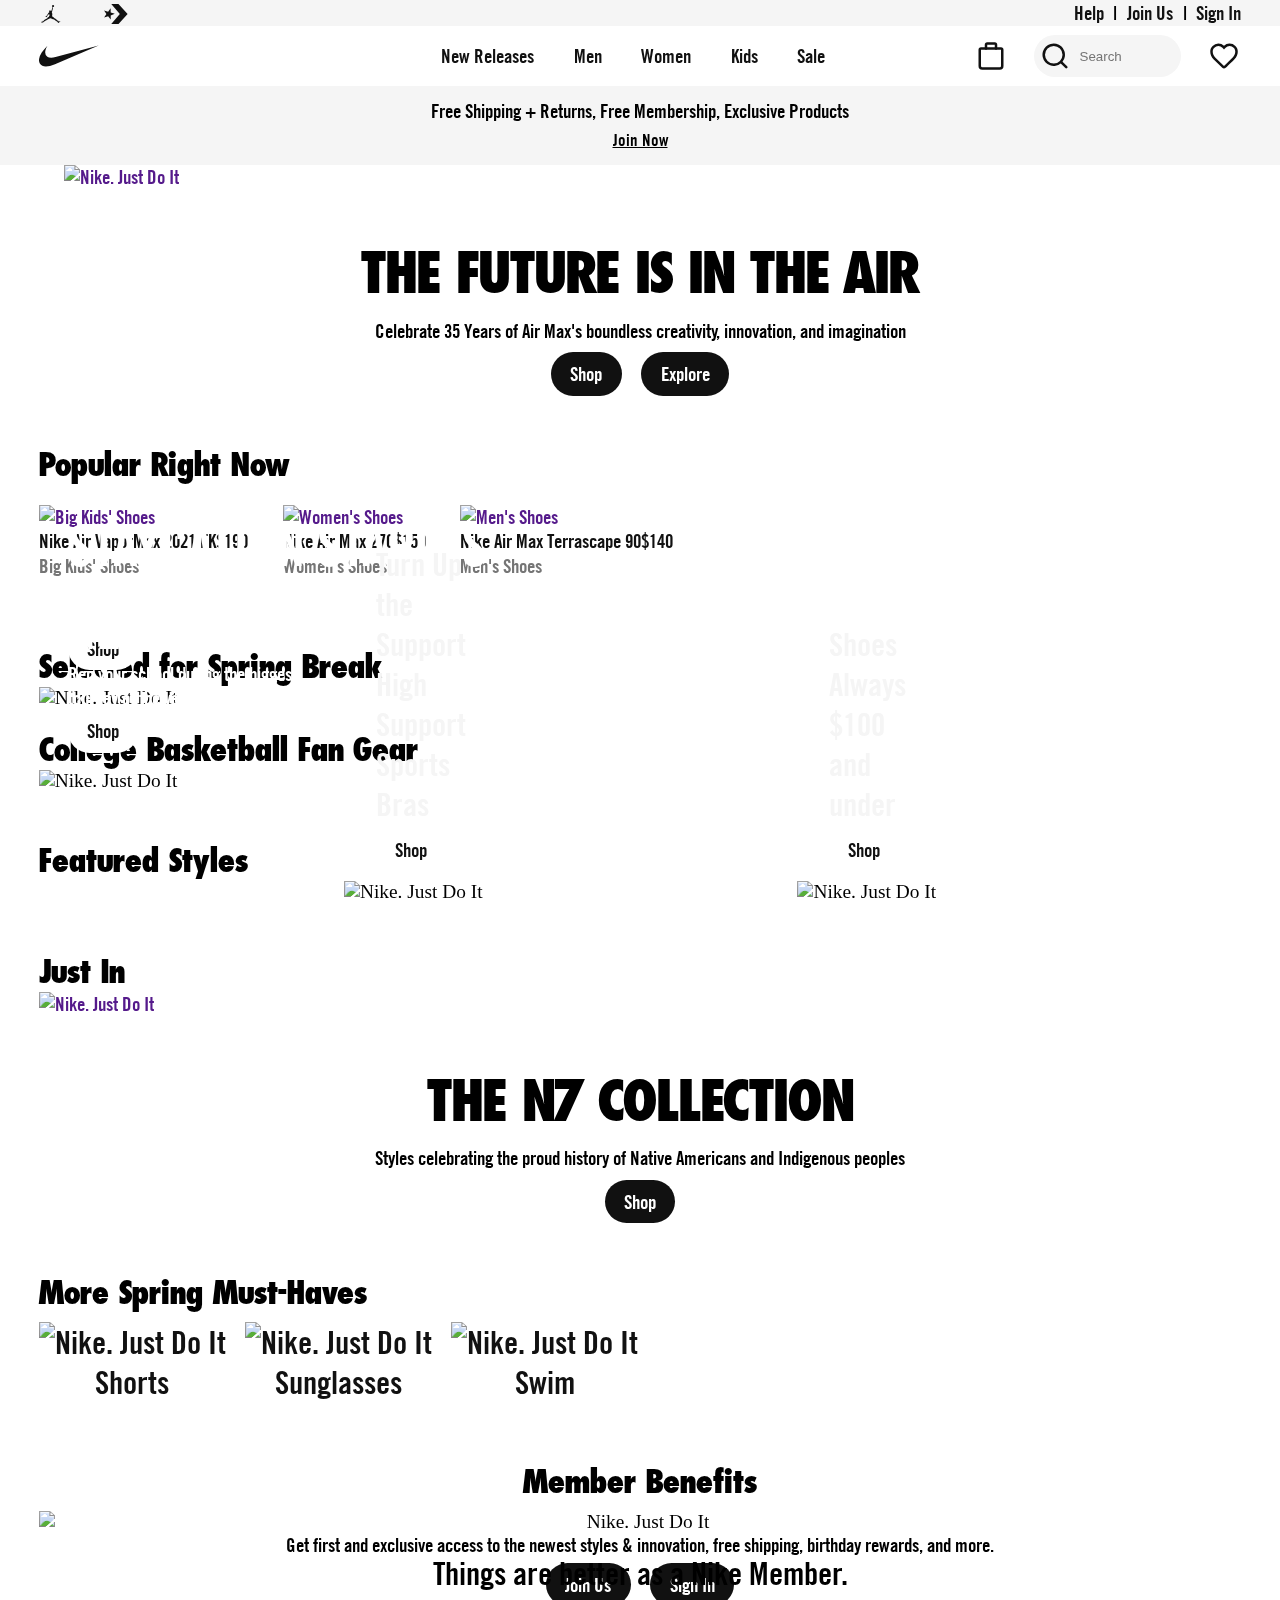
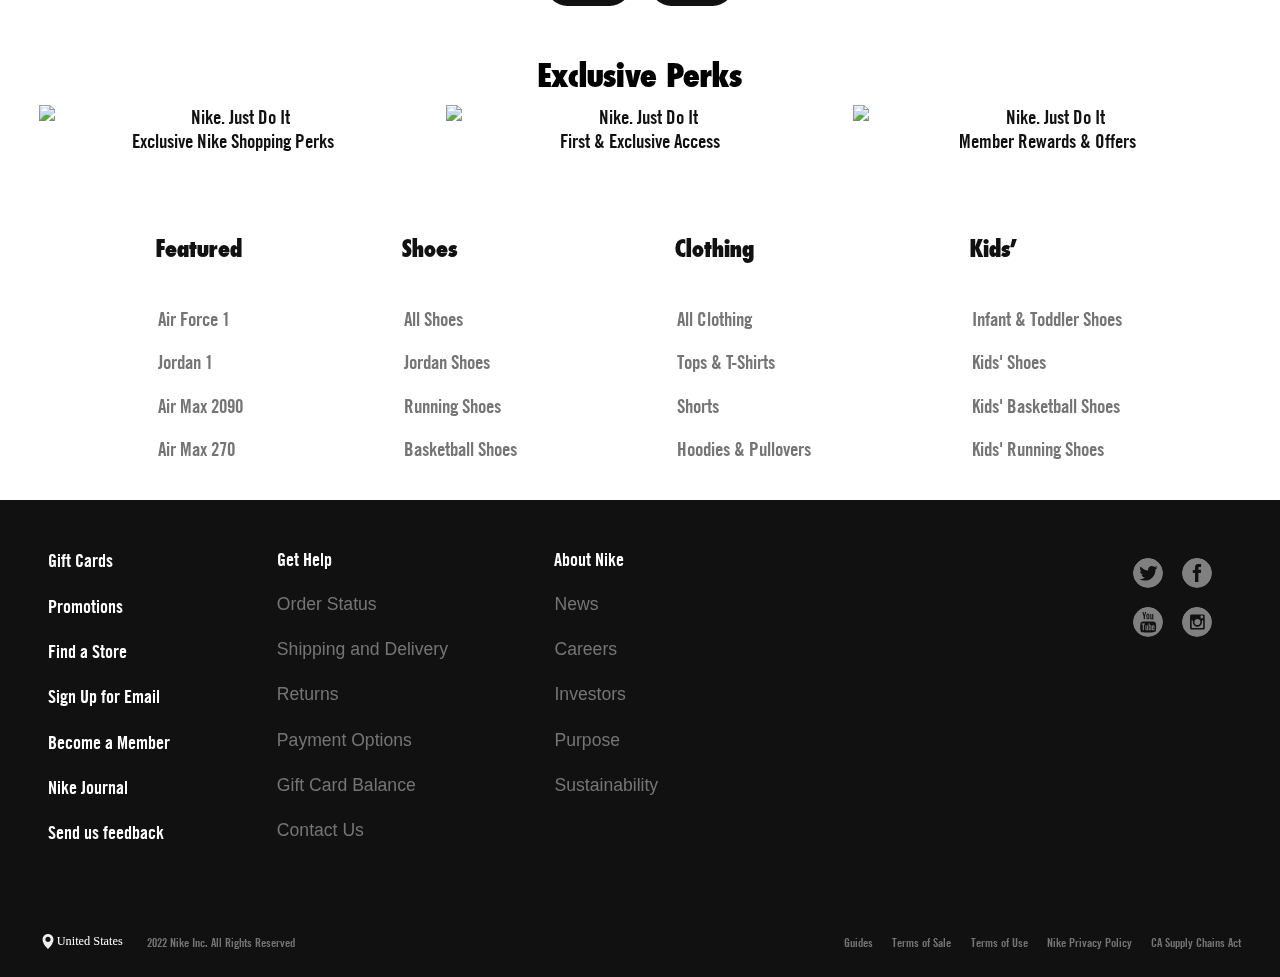
==== main.html @ 259a610b "Initial Commit" ====
<!DOCTYPE html>
<html lang="en">
<head>
    <link rel="stylesheet" href="styles.css">
    <meta charset="UTF-8">
    <meta http-equiv="X-UA-Compatible" content="IE=edge">
    <meta name="viewport" content="width=device-width, initial-scale=1.0">
    <title>Nike</title>
</head>
<body>
    <header>
        <div class="mobile-nav-menu-blur"></div>
        <div class="header-wrapper">
            <div class="top-header">
                <div class="top-header-logo-container">
                    <a href=""><svg height="24px" width="24px" fill="#111" viewBox="0 0 26 32"><path d="M14.4 5.52v-.08q0-.56.36-1t.92-.44 1 .36.48.96-.36 1-.96.4l-.24.08.08.12-.08.44-.16 1.28q.08.08.08.16l-.16.8q-.08.16-.16.24l-.08.32q-.16.64-.28 1.04t-.2.64V12q-.08.4-.12.64t-.28.8q-.16.32 0 1.04l.08.08q0 .24.2.56t.2.56q.08 1.6-.24 2.72l.16.48q.96.48.56 1.04l.4.16q.96.48 1.36.84t.8.76q.32.08.48.24l.24.08q1.68 1.12 3.36 2.72l.32.24v.08l-.08.16.24.16h.08q.24.16.32.16h.08q.08 0 .16-.08l.16-.08q.16-.16.32-.24h.32q.08 0 0 .08l-.32.16-.4.48h.56l.56.08q.24-.08.4-.16l.4-.24q.24-.08.48.16h.08q.08.08-.08.24l-.96.88q-.4.32-.72.4l-1.04.72q-.08.08-.16 0l-.24-.32-.16-.32-.2-.28-.24-.32-.2-.24-.16-.2-.32-.24q-.16 0-.32-.08l-1.04-.8q-.24 0-.56-.24-1.2-1.04-1.6-1.28l-.48-.32-.96-.16q-.48-.08-1.28-.48l-.64-.32q-.64-.32-.88-.32l-.32-.16q-.32-.08-.48-.16l-.16-.16q-.16 0-.32.08l-1.6.8-2 .88q-.8.64-1.52 1.04l-.88.4-1.36.96q-.16.16-.32 0l-.16.16q-.24.08-.32.08l-.32.16v.16h-.16l-.16.24q-.16.32-.32.36t-.2.12-.08.12l-.16.16-.24.16-.36-.04-.48.08-.32.08q-.4.08-.64-.12t-.4-.6q-.16-.24.16-.4l.08-.08q.08-.08.24-.08h.48L1.6 26l.32-.08q0-.16.08-.24.08-.08.24-.08v-.08q-.08-.16-.08-.32-.08-.16-.04-.24t.08-.08h.04l.08.24q.08.4.24.24l.08-.16q.08-.16.24-.16l.16.16.16-.16-.08-.08q0-.08.08-.08l.32-.32q.4-.48.96-.88 1.12-.88 2.4-1.36.4-.4.88-.4.32-.56.96-1.2.56-.4.8-.56.16-.32.4-.32H10l.16-.16q.16-.08.24-.16v-.4q0-.4.08-.64t.4-.24l.32-.32q-.16-.32-.16-.72h-.08q-.16-.24-.16-.48-.24-.4-.32-.64h-.24q-.08.24-.4.32l-.08.16q-.32.56-.56.84t-.88.68q-.4.4-.56.88-.08.24 0 .48l-.08.16h.08q0 .16.08.16h.08q.16.08.16.2t-.24.08-.36-.16-.2-.12l-.24.24q-.16.24-.32.2t-.08-.12l.08-.08q.08-.16 0-.16l-.64.16q-.08.08-.2 0t.04-.16l.4-.16q0-.08-.08-.08-.32.16-.64.08l-.4-.08-.08-.08q0-.08.08-.08.32.08.8-.08l.56-.24.64-.72.08-.16q.32-.64.68-1.16t.76-.84l.08-.32q.16-.32.32-.56t.4-.64l.24-.32q.32-.48.72-.48l.24-.24q.08-.08.08-.24l.16-.16-.08-.08q-.48-.4-.48-.72-.08-.56.36-.96t.88-.36.68.28l.16.16q.08 0 .08.08l.32.16v.24q.16.16.16.24.16-.24.48-.56l.4-1.28q0-.32.16-.64l.16-.24v-.16l.24-.96h.16l.24-.96q.08-.24 0-.56l-.32-.8z"></path></svg></a>
                    <a href=""><svg height="24px" width="24px" fill="#111" viewBox="0 0 39 33"><path d="M10.94 25.626l-4.236-5.501L.201 22.28l3.734-5.756L.11 10.777l6.59 2.031 4.026-5.474.14 6.785 6.64 2.175-6.594 2.446.028 6.886zm.824 7.239l13.952-16.393L11.806.107h11.697l14.871 16.389-14.8 16.369h-11.81z"></path></svg></a>
                </div>
                <ul class="membership-login">
                    <li><a href="">Help</a></li>
                    <li><a href="">Join Us</a></li>
                    <li><a href="">Sign In</a></li>
                </ul>
            </div>
            <div class="bottom-header">
                <a href=""><svg height="60px" width="60px" fill="#111" viewBox="0 0 69 32"><path d="M68.56 4L18.4 25.36Q12.16 28 7.92 28q-4.8 0-6.96-3.36-1.36-2.16-.8-5.48t2.96-7.08q2-3.04 6.56-8-1.6 2.56-2.24 5.28-1.2 5.12 2.16 7.52Q11.2 18 14 18q2.24 0 5.04-.72z"></path></svg></a>
                <ul class="header-menu">
                    <li><a href="">New Releases</a></li>
                    <li><a href="">Men</a></li>
                    <li><a href="">Women</a></li>
                    <li><a href="">Kids</a></li>
                    <li><a href="">Sale</a></li>
                </ul>
                <ul class="shop-icons">
                    <li><a href=""><svg width="24px" height="24px" fill="#111" viewBox="0 0 24 24"><path d="M16 7a1 1 0 0 1-1-1V3H9v3a1 1 0 0 1-2 0V3a2 2 0 0 1 2-2h6a2 2 0 0 1 2 2v3a1 1 0 0 1-1 1z"></path><path d="M20 5H4a2 2 0 0 0-2 2v13a3 3 0 0 0 3 3h14a3 3 0 0 0 3-3V7a2 2 0 0 0-2-2zm0 15a1 1 0 0 1-1 1H5a1 1 0 0 1-1-1V7h16z"></path></svg></a></li>
                    <li>
                        <a href=""><svg fill="#111" height="24px" width="24px" viewBox="0 0 24 24"><path d="M21.71 20.29L18 16.61A9 9 0 1 0 16.61 18l3.68 3.68a1 1 0 0 0 1.42 0 1 1 0 0 0 0-1.39zM11 18a7 7 0 1 1 7-7 7 7 0 0 1-7 7z"></path></svg></a>
                        <input placeholder="Search" type="search" name="" id="">
                    </li>
                    <li><a href=""><svg width="24px" height="24px" fill="#111" viewBox="0 0 24 24"><path d="M21.11 4a6.6 6.6 0 0 0-4.79-1.92A6.27 6.27 0 0 0 12 3.84 6.57 6.57 0 0 0 2.89 4c-2.8 2.68-2.45 7.3.88 10.76l6.84 6.63A2 2 0 0 0 12 22a2 2 0 0 0 1.37-.54l.2-.19.61-.57c.6-.57 1.42-1.37 2.49-2.41l2.44-2.39 1.09-1.07c3.38-3.55 3.8-8.1.91-10.83zm-2.35 9.4l-.25.24-.8.79-2.44 2.39c-1 1-1.84 1.79-2.44 2.36L12 20l-6.83-6.68c-2.56-2.66-2.86-6-.88-7.92a4.52 4.52 0 0 1 6.4 0l.09.08a2.12 2.12 0 0 1 .32.3l.9.94.9-.94.28-.27.11-.09a4.52 4.52 0 0 1 6.43 0c1.97 1.9 1.67 5.25-.96 7.98z"></path></svg></a></li>
                    <li><svg id="mobile-nav-toggle" width="24px" height="24px" fill="#111" viewBox="0 0 24 24"><path d="M21 13H3c-.6 0-1-.4-1-1s.4-1 1-1h18c.6 0 1 .4 1 1s-.4 1-1 1zm0-8H3c-.6 0-1-.4-1-1s.4-1 1-1h18c.6 0 1 .4 1 1s-.4 1-1 1zm0 16H3c-.6 0-1-.4-1-1s.4-1 1-1h18c.6 0 1 .4 1 1s-.4 1-1 1z"></path></svg></li>
                </ul>
            </div>
            <div class="mobile-nav-menu">
                <svg id="mobile-nav-toggle-off" fill="#111" viewBox="-6 -6 26 26"><path d="M12.12.36L7 5.48 1.88.36.44 1.88 5.48 7 .44 12.12l1.44 1.44L7 8.52l5.12 5.04 1.52-1.44L8.52 7l5.12-5.12z"></path></svg>
                <ul class="mobile-header-menu">
                    <li>
                        <a href="">New Releases</a>
                        <svg fill="#111" viewBox="0 0 185.4 300"><path d="M7.3 292.7c-9.8-9.8-9.8-25.6 0-35.4L114.6 150 7.3 42.7c-9.8-9.8-9.8-25.6 0-35.4s25.6-9.8 35.4 0L185.4 150 42.7 292.7c-4.9 4.8-11.3 7.3-17.7 7.3-6.4 0-12.7-2.5-17.7-7.3z"></path></svg>
                    </li>
                    <li>
                        <a href="">Men</a>
                        <svg fill="#111" viewBox="0 0 185.4 300"><path d="M7.3 292.7c-9.8-9.8-9.8-25.6 0-35.4L114.6 150 7.3 42.7c-9.8-9.8-9.8-25.6 0-35.4s25.6-9.8 35.4 0L185.4 150 42.7 292.7c-4.9 4.8-11.3 7.3-17.7 7.3-6.4 0-12.7-2.5-17.7-7.3z"></path></svg>
                    </li>
                    <li>
                        <a href="">Women</a>
                        <svg fill="#111" viewBox="0 0 185.4 300"><path d="M7.3 292.7c-9.8-9.8-9.8-25.6 0-35.4L114.6 150 7.3 42.7c-9.8-9.8-9.8-25.6 0-35.4s25.6-9.8 35.4 0L185.4 150 42.7 292.7c-4.9 4.8-11.3 7.3-17.7 7.3-6.4 0-12.7-2.5-17.7-7.3z"></path></svg>
                    </li>
                    <li>
                        <a href="">Kids</a>
                        <svg fill="#111" viewBox="0 0 185.4 300"><path d="M7.3 292.7c-9.8-9.8-9.8-25.6 0-35.4L114.6 150 7.3 42.7c-9.8-9.8-9.8-25.6 0-35.4s25.6-9.8 35.4 0L185.4 150 42.7 292.7c-4.9 4.8-11.3 7.3-17.7 7.3-6.4 0-12.7-2.5-17.7-7.3z"></path></svg>
                    </li>
                    <li>
                        <a href="">Sale</a>
                        <svg fill="#111" viewBox="0 0 185.4 300"><path d="M7.3 292.7c-9.8-9.8-9.8-25.6 0-35.4L114.6 150 7.3 42.7c-9.8-9.8-9.8-25.6 0-35.4s25.6-9.8 35.4 0L185.4 150 42.7 292.7c-4.9 4.8-11.3 7.3-17.7 7.3-6.4 0-12.7-2.5-17.7-7.3z"></path></svg>
                    </li>
                    <li>
                        <a href="">Gifts</a>
                        <svg fill="#111" viewBox="0 0 185.4 300"><path d="M7.3 292.7c-9.8-9.8-9.8-25.6 0-35.4L114.6 150 7.3 42.7c-9.8-9.8-9.8-25.6 0-35.4s25.6-9.8 35.4 0L185.4 150 42.7 292.7c-4.9 4.8-11.3 7.3-17.7 7.3-6.4 0-12.7-2.5-17.7-7.3z"></path></svg>
                    </li>
                    <li>
                        <a href="">SNKRS Calendar</a>
                        <svg fill="#111" viewBox="0 0 185.4 300"><path d="M7.3 292.7c-9.8-9.8-9.8-25.6 0-35.4L114.6 150 7.3 42.7c-9.8-9.8-9.8-25.6 0-35.4s25.6-9.8 35.4 0L185.4 150 42.7 292.7c-4.9 4.8-11.3 7.3-17.7 7.3-6.4 0-12.7-2.5-17.7-7.3z"></path></svg>
                    </li>
                </ul>
                <div class="nav-popular-brands">
                    <a href=""><svg height="24px" width="24px" fill="#111" viewBox="0 0 26 32"><path d="M14.4 5.52v-.08q0-.56.36-1t.92-.44 1 .36.48.96-.36 1-.96.4l-.24.08.08.12-.08.44-.16 1.28q.08.08.08.16l-.16.8q-.08.16-.16.24l-.08.32q-.16.64-.28 1.04t-.2.64V12q-.08.4-.12.64t-.28.8q-.16.32 0 1.04l.08.08q0 .24.2.56t.2.56q.08 1.6-.24 2.72l.16.48q.96.48.56 1.04l.4.16q.96.48 1.36.84t.8.76q.32.08.48.24l.24.08q1.68 1.12 3.36 2.72l.32.24v.08l-.08.16.24.16h.08q.24.16.32.16h.08q.08 0 .16-.08l.16-.08q.16-.16.32-.24h.32q.08 0 0 .08l-.32.16-.4.48h.56l.56.08q.24-.08.4-.16l.4-.24q.24-.08.48.16h.08q.08.08-.08.24l-.96.88q-.4.32-.72.4l-1.04.72q-.08.08-.16 0l-.24-.32-.16-.32-.2-.28-.24-.32-.2-.24-.16-.2-.32-.24q-.16 0-.32-.08l-1.04-.8q-.24 0-.56-.24-1.2-1.04-1.6-1.28l-.48-.32-.96-.16q-.48-.08-1.28-.48l-.64-.32q-.64-.32-.88-.32l-.32-.16q-.32-.08-.48-.16l-.16-.16q-.16 0-.32.08l-1.6.8-2 .88q-.8.64-1.52 1.04l-.88.4-1.36.96q-.16.16-.32 0l-.16.16q-.24.08-.32.08l-.32.16v.16h-.16l-.16.24q-.16.32-.32.36t-.2.12-.08.12l-.16.16-.24.16-.36-.04-.48.08-.32.08q-.4.08-.64-.12t-.4-.6q-.16-.24.16-.4l.08-.08q.08-.08.24-.08h.48L1.6 26l.32-.08q0-.16.08-.24.08-.08.24-.08v-.08q-.08-.16-.08-.32-.08-.16-.04-.24t.08-.08h.04l.08.24q.08.4.24.24l.08-.16q.08-.16.24-.16l.16.16.16-.16-.08-.08q0-.08.08-.08l.32-.32q.4-.48.96-.88 1.12-.88 2.4-1.36.4-.4.88-.4.32-.56.96-1.2.56-.4.8-.56.16-.32.4-.32H10l.16-.16q.16-.08.24-.16v-.4q0-.4.08-.64t.4-.24l.32-.32q-.16-.32-.16-.72h-.08q-.16-.24-.16-.48-.24-.4-.32-.64h-.24q-.08.24-.4.32l-.08.16q-.32.56-.56.84t-.88.68q-.4.4-.56.88-.08.24 0 .48l-.08.16h.08q0 .16.08.16h.08q.16.08.16.2t-.24.08-.36-.16-.2-.12l-.24.24q-.16.24-.32.2t-.08-.12l.08-.08q.08-.16 0-.16l-.64.16q-.08.08-.2 0t.04-.16l.4-.16q0-.08-.08-.08-.32.16-.64.08l-.4-.08-.08-.08q0-.08.08-.08.32.08.8-.08l.56-.24.64-.72.08-.16q.32-.64.68-1.16t.76-.84l.08-.32q.16-.32.32-.56t.4-.64l.24-.32q.32-.48.72-.48l.24-.24q.08-.08.08-.24l.16-.16-.08-.08q-.48-.4-.48-.72-.08-.56.36-.96t.88-.36.68.28l.16.16q.08 0 .08.08l.32.16v.24q.16.16.16.24.16-.24.48-.56l.4-1.28q0-.32.16-.64l.16-.24v-.16l.24-.96h.16l.24-.96q.08-.24 0-.56l-.32-.8z"></path></svg>Jordan</a>
                    <a href=""><svg height="24px" width="24px" fill="#111" viewBox="0 0 39 33"><path d="M10.94 25.626l-4.236-5.501L.201 22.28l3.734-5.756L.11 10.777l6.59 2.031 4.026-5.474.14 6.785 6.64 2.175-6.594 2.446.028 6.886zm.824 7.239l13.952-16.393L11.806.107h11.697l14.871 16.389-14.8 16.369h-11.81z"></path></svg>Converse</a>
                </div>
                <div class="nav-member-info">
                    <p>Become a Nike Member for the best products, inspiration, and stories in sport.
                        <a href="">Learn More</a>
                    </p>
                    <button class="btn-dark">Join Us</button>
                    <button class="btn-dark">Sign In</button>
                </div>
                <ul class="nav-customer-service">
                    <li>
                        <svg fill="#111" viewBox="0 0 24 24"><path d="M16 7a1 1 0 0 1-1-1V3H9v3a1 1 0 0 1-2 0V3a2 2 0 0 1 2-2h6a2 2 0 0 1 2 2v3a1 1 0 0 1-1 1z"></path><path d="M20 5H4a2 2 0 0 0-2 2v13a3 3 0 0 0 3 3h14a3 3 0 0 0 3-3V7a2 2 0 0 0-2-2zm0 15a1 1 0 0 1-1 1H5a1 1 0 0 1-1-1V7h16z"></path></svg>
                        <a href="">Bag</a>
                    </li>
                    <li>
                        <svg fill="#111" viewBox="0 0 1000 1000"><path d="M995.6 241.3c0-4.4-4.4-4.4-4.4-8.8-4.4-4.4-8.8-4.4-8.8-8.8H978L486.9 4.5h-35.1L22 219.3h-4.4l-8.8 8.8c-3.2 3.6-4.8 8.4-4.4 13.2H.1v504.3C-1 760.8 7.9 775 22 780.7l495.5 214.9h30.7L978 780.7c13.3-6.6 21.8-20.2 21.9-35.1V254.4c.4-4.8-1.1-9.5-4.3-13.1zM469.3 83.4l399.1 175.4-122.8 61.4-399.1-175.4 122.8-61.4zm61.4 342.1L131.6 250l122.8-61.4L653.5 364l-122.8 61.5zM79 315.8l412.2 179.8V899L79 719.3V315.8zm842 403.5L570.2 894.7V495.6L921 320.2v399.1z"></path></svg>
                        <a href="">Orders</a>
                    </li>
                    <li>
                        <svg fill="#111" viewBox="0 0 24 24"><path d="M11.9 15.767c-.6 0-1.1.5-1.1 1.1 0 .6.5 1.1 1.1 1.1s1.1-.5 1.1-1.1c0-.6-.5-1.1-1.1-1.1m0-9.6c-1.3 0-2.5 1.1-2.6 1.3-.4.4-.4 1 0 1.4.4.4 1 .4 1.4 0 .2-.3.8-.8 1.2-.8.5 0 1 .4 1 1 0 .3-.1.6-.4.8-1 .7-1.6 1.8-1.6 2.8v.3c0 .5.4 1 1 1s1-.4 1-1v-.3c0-.6.5-1.1.8-1.3.7-.5 1.2-1.4 1.2-2.4-.1-1.5-1.4-2.8-3-2.8"></path><path d="M12 23.5C5.7 23.5.5 18.3.5 12S5.7.5 12 .5 23.5 5.7 23.5 12 18.3 23.5 12 23.5zm0-21c-5.2 0-9.5 4.3-9.5 9.5s4.3 9.5 9.5 9.5 9.5-4.3 9.5-9.5-4.3-9.5-9.5-9.5z"></path></svg>
                        <a href="">Help</a>
                    </li>
                </ul>
            </div>
        </div>
    </header>
    
    <main>
        <div class="discounts-banner">
            <span>
                <div class="discount-item">
                    <p>Free Shipping + Returns, Free Membership, Exclusive Products</p>
                    <a href="">Join Now</a>
                </div>
            </span>
            <span>
                <div class="discount-item">
                    <p>Save up to 40%</p>
                    <a href="">Shop all our new Markdowns</a>
                </div>
            </span>
        </div>
        
        <div class="main-wrapper">

        <div class="big-media-container">
            <div class="big-gif"></div>
            <div class="big-picture"><a href="">
                <img data-qa="image-media-img" alt="Nike. Just Do It" class="_32IPZERI _3jm9Bm_E guL_1FMX" src="https://static.nike.com/a/images/f_auto/dpr_1.0,cs_srgb/w_893,c_limit/8d08d73f-f3d5-450e-a16e-9f82a5998be7/nike-just-do-it.jpg" data-landscape-url="https://static.nike.com/a/images/f_auto,cs_srgb/w_1920,c_limit/8d08d73f-f3d5-450e-a16e-9f82a5998be7/nike-just-do-it.jpg" data-portrait-url="https://static.nike.com/a/images/f_auto,cs_srgb/w_1920,c_limit/8d08d73f-f3d5-450e-a16e-9f82a5998be7/nike-just-do-it.jpg" data-image-loaded-class="guL_1FMX" data-lcp-loaded="true">
            </a></div>
        </div>

        <div class="promo-container">
            <h2>THE FUTURE IS IN THE AIR</h2>
            <p>Celebrate 35 Years of Air Max's boundless creativity, innovation, and imagination</p>
            <div class="promo-container-buttons">
                <button class="btn-dark">Shop</button>
                <button class="btn-dark">Explore</button>
            </div>
        </div>

        <div class="popular-items-container">
            <div class="popular-items-header">
                <h2>Popular Right Now</h2>
                <div class="popular-items-header-toggles">
                    <button>&lt;</button>
                    <button>&gt;</button>
                </div>
            </div>
            <ul class="popular-items">
                <li class="popular-item">
                    <a href="">
                        <img data-qa="image-media-img" alt="Big Kids' Shoes" src="https://static.nike.com/a/images/q_auto:eco/t_product_v1/f_auto/dpr_2.0/h_480,c_limit/436f7e42-45d9-4d10-8be8-4bcfb2f8ea04/air-vapormax-2021-fk-big-kids-shoes-5mzx3Z.png" data-landscape-url="https://static.nike.com/a/images/q_auto:eco/t_product_v1/f_auto/w_330,c_limit/436f7e42-45d9-4d10-8be8-4bcfb2f8ea04/air-vapormax-2021-fk-big-kids-shoes-5mzx3Z.png" data-portrait-url="https://static.nike.com/a/images/q_auto:eco/t_product_v1/f_auto/w_330,c_limit/436f7e42-45d9-4d10-8be8-4bcfb2f8ea04/air-vapormax-2021-fk-big-kids-shoes-5mzx3Z.png" data-image-loaded-class="guL_1FMX">
                        <div class="popular-item-info">
                            <div class="popular-item-info-name">
                                <p>Nike Air VaporMax 2021 FK</p>
                                <text>Big Kids' Shoes</text>
                            </div>
                            <p>$190</p>
                        </div>
                    </a>
                </li>
                <li class="popular-item">
                    <a href="">
                        <img data-qa="image-media-img" alt="Women's Shoes" class="_3jm9Bm_E guL_1FMX" src="https://static.nike.com/a/images/q_auto:eco/t_product_v1/f_auto/dpr_2.0/w_471,c_limit/3c98b124-41df-4e2c-9a50-832961cb5f12/air-max-270-womens-shoes-Pgb94t.png" data-landscape-url="https://static.nike.com/a/images/q_auto:eco/t_product_v1/f_auto/w_330,c_limit/3c98b124-41df-4e2c-9a50-832961cb5f12/air-max-270-womens-shoes-Pgb94t.png" data-portrait-url="https://static.nike.com/a/images/q_auto:eco/t_product_v1/f_auto/w_330,c_limit/3c98b124-41df-4e2c-9a50-832961cb5f12/air-max-270-womens-shoes-Pgb94t.png" data-image-loaded-class="guL_1FMX">
                        <div class="popular-item-info">
                            <div class="popular-item-info-name">
                                <p>Nike Air Max 270</p>
                                <text>Women's Shoes</text>
                            </div>
                            <p>$150</p>
                        </div>
                    </a>
                </li>
                <li class="popular-item">
                    <a href="">
                        <img data-qa="image-media-img" alt="Men's Shoes" src="https://static.nike.com/a/images/q_auto:eco/t_product_v1/f_auto/dpr_2.0/w_471,c_limit/ec3731d2-8c98-4a5d-ba02-405bfbe24f8f/air-max-terrascape-90-mens-shoes-R6r8hB.png" data-landscape-url="https://static.nike.com/a/images/q_auto:eco/t_product_v1/f_auto/w_330,c_limit/ec3731d2-8c98-4a5d-ba02-405bfbe24f8f/air-max-terrascape-90-mens-shoes-R6r8hB.png" data-portrait-url="https://static.nike.com/a/images/q_auto:eco/t_product_v1/f_auto/w_330,c_limit/ec3731d2-8c98-4a5d-ba02-405bfbe24f8f/air-max-terrascape-90-mens-shoes-R6r8hB.png" data-image-loaded-class="guL_1FMX">
                        <div class="popular-item-info">
                            <div class="popular-item-info-name">
                                <p>Nike Air Max Terrascape 90</p>
                                <text>Men's Shoes</text>
                            </div>
                            <p>$140</p>
                        </div>
                    </a>
                </li>
            </ul>
        </div>

        <div class="seasonal-promos-container">
            <div class="seasonal-promo">
                <h2>Selected for Spring Break</h2>
                <img data-qa="image-media-img" alt="Nike. Just Do It" src="https://static.nike.com/a/images/f_auto/dpr_2.0,cs_srgb/w_720,c_limit/08d2e1b3-fca5-4030-b2d3-d72d6a108375/nike-just-do-it.jpg" data-landscape-url="https://static.nike.com/a/images/f_auto,cs_srgb/w_1920,c_limit/08d2e1b3-fca5-4030-b2d3-d72d6a108375/nike-just-do-it.jpg" data-portrait-url="https://static.nike.com/a/images/f_auto,cs_srgb/w_1920,c_limit/08d2e1b3-fca5-4030-b2d3-d72d6a108375/nike-just-do-it.jpg" data-image-loaded-class="guL_1FMX">
                <div class="seasonal-promo-info">
                    <p class="seasonal-promo-info-title">STAYCATION STAPLES</p>
                    <p  class="seasonal-promo-info-subtitle">
                        Keeping it low-key this spring break? 
                        <br>We've got styles that'll keep the energy high.
                    </p>
                    <button class="btn-light">Shop</button>
                </div>
            </div>
            <div class="seasonal-promo">
                <h2>College Basketball Fan Gear</h2>
                <img data-qa="image-media-img" alt="Nike. Just Do It" src="https://static.nike.com/a/images/f_auto/dpr_2.0,cs_srgb/w_720,c_limit/a8176390-6e6e-441c-86e4-a449080f6e3a/nike-just-do-it.jpg" data-landscape-url="https://static.nike.com/a/images/f_auto,cs_srgb/w_1920,c_limit/a8176390-6e6e-441c-86e4-a449080f6e3a/nike-just-do-it.jpg" data-portrait-url="https://static.nike.com/a/images/f_auto,cs_srgb/w_1920,c_limit/a8176390-6e6e-441c-86e4-a449080f6e3a/nike-just-do-it.jpg" data-image-loaded-class="guL_1FMX">
                <div class="seasonal-promo-info">
                    <p class="seasonal-promo-info-title"> GET IN ON THE MADNESS</p>
                    <p class="seasonal-promo-info-subtitle">
                        Rep your school during the biggest
                        <br>tourney of the year
                    </p>
                    <button class="btn-light">Shop</button>
                </div>
            </div>
        </div>

        <div class="featured-styles-container">
            <h2>Featured Styles</h2>
            <div class="featured-styles-cards">
                <div class="featured-style-card">
                    <img data-qa="image-media-img" alt="Nike. Just Do It" src="https://static.nike.com/a/images/f_auto/dpr_2.0,cs_srgb/w_354,c_limit/826527b3-f748-47a9-ac58-fa06c46b550a/nike-just-do-it.jpg" data-landscape-url="https://static.nike.com/a/images/f_auto,cs_srgb/w_960,c_limit/826527b3-f748-47a9-ac58-fa06c46b550a/nike-just-do-it.jpg" data-portrait-url="https://static.nike.com/a/images/f_auto,cs_srgb/w_960,c_limit/826527b3-f748-47a9-ac58-fa06c46b550a/nike-just-do-it.jpg" data-image-loaded-class="guL_1FMX">
                    <div class="featured-style-card-info">
                        <p>
                        Turn Up the Support
                        <br>High Support Sports Bras
                        </p>
                        <button class="btn-light">Shop</button>
                    </div>
                </div>
                <div class="featured-style-card">
                    <img data-qa="image-media-img" alt="Nike. Just Do It" src="https://static.nike.com/a/images/f_auto/dpr_2.0,cs_srgb/w_354,c_limit/7165e42f-248a-4dca-ae1f-f4c813940e3a/nike-just-do-it.jpg" data-landscape-url="https://static.nike.com/a/images/f_auto,cs_srgb/w_960,c_limit/7165e42f-248a-4dca-ae1f-f4c813940e3a/nike-just-do-it.jpg" data-portrait-url="https://static.nike.com/a/images/f_auto,cs_srgb/w_960,c_limit/7165e42f-248a-4dca-ae1f-f4c813940e3a/nike-just-do-it.jpg" data-image-loaded-class="guL_1FMX">
                    <div class="featured-style-card-info">
                        <p>Shoes Always $100 
                        <br>and under</p>
                        <button class="btn-light">Shop</button>
                    </div>
                </div>
            </div>
        </div>

        <div class="just-in-container">
            <h2>Just In</h2>
            <a href="">
                <div data-qa="image-media"><img data-qa="image-media-img" alt="Nike. Just Do It" src="https://static.nike.com/a/images/f_auto/dpr_2.0,cs_srgb/w_720,c_limit/7f26e15f-92b9-420f-8582-45153219abc0/nike-just-do-it.png" data-landscape-url="https://static.nike.com/a/images/f_auto,cs_srgb/w_1920,c_limit/7f26e15f-92b9-420f-8582-45153219abc0/nike-just-do-it.png" data-portrait-url="https://static.nike.com/a/images/f_auto,cs_srgb/w_1920,c_limit/7f26e15f-92b9-420f-8582-45153219abc0/nike-just-do-it.png" data-image-loaded-class="guL_1FMX"></div>
            </a>
        </div>

        <div class="promo-container">
            <h2>THE N7 COLLECTION</h2>
            <p>Styles celebrating the proud history of Native Americans and Indigenous peoples</p>
            <button class="btn-dark">Shop</button>
        </div>

        <div class="in-season-container">
            <h2>More Spring Must-Haves</h2>
            <ul class="in-season-items">
                <li class="in-season-item">
                    <a href="">
                        <img data-qa="image-media-img" alt="Nike. Just Do It" src="https://static.nike.com/a/images/f_auto/dpr_2.0,cs_srgb/w_471,c_limit/a1793076-fe4c-46ac-bb38-be4170e50d30/nike-just-do-it.jpg" data-landscape-url="https://static.nike.com/a/images/f_auto,cs_srgb/w_1536,c_limit/a1793076-fe4c-46ac-bb38-be4170e50d30/nike-just-do-it.jpg" data-portrait-url="https://static.nike.com/a/images/f_auto,cs_srgb/w_1536,c_limit/a1793076-fe4c-46ac-bb38-be4170e50d30/nike-just-do-it.jpg" data-image-loaded-class="guL_1FMX">
                        <p>Shorts</p>
                    </a>
                </li>
                <li class="in-season-item">
                    <a href="">
                        <img data-qa="image-media-img" alt="Nike. Just Do It" src="https://static.nike.com/a/images/f_auto/dpr_2.0,cs_srgb/w_471,c_limit/990c1677-f6ed-4cf3-ad4a-1021ac3f60cc/nike-just-do-it.jpg" data-landscape-url="https://static.nike.com/a/images/f_auto,cs_srgb/w_1536,c_limit/990c1677-f6ed-4cf3-ad4a-1021ac3f60cc/nike-just-do-it.jpg" data-portrait-url="https://static.nike.com/a/images/f_auto,cs_srgb/w_1536,c_limit/990c1677-f6ed-4cf3-ad4a-1021ac3f60cc/nike-just-do-it.jpg" data-image-loaded-class="guL_1FMX">
                        <p>Sunglasses</p>
                    </a>
                </li>
                <li class="in-season-item">
                    <a href="">
                        <img data-qa="image-media-img" alt="Nike. Just Do It" src="https://static.nike.com/a/images/f_auto/dpr_2.0,cs_srgb/w_471,c_limit/f56f42bd-6b0c-404a-9c20-5b901673c563/nike-just-do-it.jpg" data-landscape-url="https://static.nike.com/a/images/f_auto,cs_srgb/w_1536,c_limit/f56f42bd-6b0c-404a-9c20-5b901673c563/nike-just-do-it.jpg" data-portrait-url="https://static.nike.com/a/images/f_auto,cs_srgb/w_1536,c_limit/f56f42bd-6b0c-404a-9c20-5b901673c563/nike-just-do-it.jpg" data-image-loaded-class="guL_1FMX">
                        <p>Swim</p>
                    </a>
                </li>
            </ul>
        </div>

        <div class="member-benefits-container">
            <h2>Member Benefits</h2>
            <div class="member-benefits">
                <img src="Images/nikeAllAthletes.webp" alt="Orange Nike Logo">
                <img data-qa="image-media-img" alt="Nike. Just Do It" src="https://static.nike.com/a/images/f_auto/dpr_2.0,cs_srgb/w_675,c_limit/60475bc5-7b0a-457a-a456-000c081ec429/nike-just-do-it.jpg" data-landscape-url="https://static.nike.com/a/images/f_auto,cs_srgb/w_1920,c_limit/60475bc5-7b0a-457a-a456-000c081ec429/nike-just-do-it.jpg" data-portrait-url="https://static.nike.com/a/images/f_auto,cs_srgb/w_1920,c_limit/60475bc5-7b0a-457a-a456-000c081ec429/nike-just-do-it.jpg" data-image-loaded-class="guL_1FMX">
                <text>
                    Things are better as a Nike Member.
                </text>
                <div class="member-benefits-info">
                    <p>
                        Get first and exclusive access to the 
                        newest styles & innovation, free shipping, birthday rewards, and more.
                    </p>
                    <div class="member-benefits-info-buttons">
                        <button class="btn-dark">Join Us</button>
                        <button class="btn-dark">Sign In</button>
                    </div>
                </div>
            </div>
        </div>

        <div class="exclusive-perks-container">
            <h2>Exclusive Perks</h2>
            <ul class="exclusive-perks">
                <li class="exclusive-perk">
                    <a href="">
                        <img data-qa="image-media-img" alt="Nike. Just Do It" src="https://static.nike.com/a/images/f_auto/dpr_2.0,cs_srgb/w_471,c_limit/8cf41826-2f64-4738-8f8d-28268157af64/nike-just-do-it.jpg" data-landscape-url="https://static.nike.com/a/images/f_auto,cs_srgb/w_1920,c_limit/8cf41826-2f64-4738-8f8d-28268157af64/nike-just-do-it.jpg" data-portrait-url="https://static.nike.com/a/images/f_auto,cs_srgb/w_1920,c_limit/8cf41826-2f64-4738-8f8d-28268157af64/nike-just-do-it.jpg" data-image-loaded-class="guL_1FMX">
                        <p>Exclusive Nike Shopping Perks</p>
                    </a>
                </li>
                <li class="exclusive-perk">
                    <a href="">
                        <img data-qa="image-media-img" alt="Nike. Just Do It" src="https://static.nike.com/a/images/f_auto/dpr_2.0,cs_srgb/w_471,c_limit/2aaa646d-153c-42d7-94cf-5d21b0fe39ee/nike-just-do-it.jpg" data-landscape-url="https://static.nike.com/a/images/f_auto,cs_srgb/w_1920,c_limit/2aaa646d-153c-42d7-94cf-5d21b0fe39ee/nike-just-do-it.jpg" data-portrait-url="https://static.nike.com/a/images/f_auto,cs_srgb/w_1920,c_limit/2aaa646d-153c-42d7-94cf-5d21b0fe39ee/nike-just-do-it.jpg" data-image-loaded-class="guL_1FMX">
                        <p>First & Exclusive Access</p>
                    </a>
                </li>
                <li class="exclusive-perk">
                    <a href="">
                        <img data-qa="image-media-img" alt="Nike. Just Do It" src="https://static.nike.com/a/images/f_auto/dpr_2.0,cs_srgb/w_471,c_limit/6956f392-0691-48ad-ab10-be6db4433a82/nike-just-do-it.jpg" data-landscape-url="https://static.nike.com/a/images/f_auto,cs_srgb/w_1920,c_limit/6956f392-0691-48ad-ab10-be6db4433a82/nike-just-do-it.jpg" data-portrait-url="https://static.nike.com/a/images/f_auto,cs_srgb/w_1920,c_limit/6956f392-0691-48ad-ab10-be6db4433a82/nike-just-do-it.jpg" data-image-loaded-class="guL_1FMX">
                        <p>Member Rewards & Offers</p>
                    </a>
                </li>
            </ul>
        </div>

        <div id="specificCatalogs" class="specific-catalogs-container">
            <ul data-firstSpecificCatalog class="specific-catalog">
                <li><h3>Featured<h3></li>
                <li><a href="">Air Force 1</a></li>
                <li><a href="">Jordan 1</a></li>
                <li><a href="">Air Max 2090</a></li>
                <li><a href="">Air Max 270</a></li>
                <li><a href="">Air Max 97</a></li>
                <li><a href="">Air Max 90</a></li>
                <li><a href="">Blazer</a></li>
                <li><a href="">React</a></li>
                <li><a href="">Pegasus</a></li>
            </ul>
            <ul data-secondSpecificCatalog class="specific-catalog">
                <li><h3>Shoes</h3></li>
                <li><a href="">All Shoes</a></li>
                <li><a href="">Jordan Shoes</a></li>
                <li><a href="">Running Shoes</a></li>
                <li><a href="">Basketball Shoes</a></li>
                <li><a href="">Tennis Shoes</a></li>
                <li><a href="">Training Shoes</a></li>
                <li><a href="">Custom Shoes</a></li>
                <li><a href="">Sale Shoes</a></li>
                <li><a href="">Soccor Cleats</a></li>
            </ul>
            <ul class="specific-catalog">
                <li data-thirdSpecificCatalog><h3>Clothing</h3></li>
                <li><a href="">All Clothing</a></li>
                <li><a href="">Tops & T-Shirts</a></li>
                <li><a href="">Shorts</a></li>
                <li><a href="">Hoodies & Pullovers</a></li>
                <li><a href="">Sweatpants</a></li>
                <li><a href="">Sports Bras</a></li>
                <li><a href="">Pants & Tights</a></li>
                <li><a href="">Socks</a></li>
                <li><a href="">Yoga</a></li>
                <li><a href="">NikeLab</a></li>
                <li><a href="">Plus Size</a></li>
                <li><a href="">Big & Tall</a></li>
                <li><a href="">Luxe Leggings</a></li>
                <li><a href="">Sale Clothing</a></li>
            </ul>
            <ul class="specific-catalog">
                <li data-fourthSpecificCatalog><h3>Kids'</h3></li>
                <li><a href="">Infant & Toddler Shoes</a></li>
                <li><a href="">Kids' Shoes</a></li>
                <li><a href="">Kids' Basketball Shoes</a></li>
                <li><a href="">Kids' Running Shoes</a></li>
                <li><a href="">Kids' Jordan Shoes</a></li>
                <li><a href="">Kids' Clothing</a></li>
                <li><a href="">Kids' Backpacks</a></li>
                <li><a href="">Kids' Socks</a></li>
                <li><a href="">Kids' Sale</a></li>
            </ul>
        </div>

        </div>
    </main>

    <footer>
        <div class="footer-guides-container">
            <div class="footer-guides">
                <ul class="footer-guide">
                    <li><a href="">Gift Cards</a></li>
                    <li><a href="">Promotions</a></li>
                    <li><a href="">Find a Store</a></li>
                    <li><a href="">Sign Up for Email</a></li>
                    <li><a href="">Become a Member</a></li>
                    <li><a href="">Nike Journal</a></li>
                    <li><a href="">Send us feedback</a></li>
                </ul>
                <ul class="footer-guide">
                    <li>Get Help</li>
                    <li><a href="">Order Status</a></li>
                    <li><a href="">Shipping and Delivery</a></li>
                    <li><a href="">Returns</a></li>
                    <li><a href="">Payment Options</a></li>
                    <li><a href="">Gift Card Balance</a></li>
                    <li><a href="">Contact Us</a></li>
                </ul>
                <ul class="footer-guide">
                    <li>About Nike</li>
                    <li><a href="">News</a></li>
                    <li><a href="">Careers</a></li>
                    <li><a href="">Investors</a></li>
                    <li><a href="">Purpose</a></li>
                    <li><a href="">Sustainability</a></li>
                </ul>
            </div>
            <div class="footer-socials">
                <a target="_blank" aria-label="Twitter" title="Twitter" data-type="click_navFooter" data-path="social:twitter" href="https://twitter.com/Nike" data-pre="ILink"><svg width="30px" fill="#111" height="30px" viewBox="0 0 24 24"><path d="M12 0C9.813 0 7.8.533 5.96 1.6A11.793 11.793 0 0 0 1.6 5.96C.533 7.8 0 9.813 0 12s.533 4.2 1.6 6.04a11.793 11.793 0 0 0 4.36 4.36C7.8 23.467 9.813 24 12 24s4.2-.533 6.04-1.6a11.793 11.793 0 0 0 4.36-4.36C23.467 16.2 24 14.187 24 12s-.533-4.2-1.6-6.04a11.793 11.793 0 0 0-4.36-4.36C16.2.533 14.187 0 12 0zm6 9.28v.4c0 1.387-.333 2.72-1 4a8.186 8.186 0 0 1-2.84 3.12c-1.333.853-2.827 1.28-4.48 1.28a8.535 8.535 0 0 1-4.56-1.28h.72c1.387 0 2.613-.427 3.68-1.28-.64 0-1.213-.2-1.72-.6-.507-.4-.867-.92-1.08-1.56l.56.16c.373 0 .64-.053.8-.16a2.67 2.67 0 0 1-1.72-1 2.913 2.913 0 0 1-.68-1.88c.427.267.88.4 1.36.4-.907-.533-1.36-1.36-1.36-2.48 0-.533.133-1.04.4-1.52.8.96 1.72 1.707 2.76 2.24a8.133 8.133 0 0 0 3.4.88c-.107-.16-.16-.4-.16-.72 0-.8.293-1.493.88-2.08s1.28-.88 2.08-.88 1.547.293 2.24.88c.48-.107 1.12-.347 1.92-.72-.213.747-.64 1.28-1.28 1.6H18c.747-.16 1.28-.32 1.6-.48-.533.693-1.067 1.253-1.6 1.68z"></path></svg></a>
                <a target="_blank" aria-label="Facebook" title="Facebook" data-type="click_navFooter" data-path="social:facebook" href="https://www.facebook.com/nike" data-pre="ILink"><svg width="30px" fill="#111" height="30px" viewBox="0 0 24 24"><path d="M12 0C9.813 0 7.8.533 5.96 1.6A11.793 11.793 0 0 0 1.6 5.96C.533 7.8 0 9.813 0 12s.533 4.2 1.6 6.04a11.793 11.793 0 0 0 4.36 4.36C7.8 23.467 9.813 24 12 24s4.2-.533 6.04-1.6a11.793 11.793 0 0 0 4.36-4.36C23.467 16.2 24 14.187 24 12s-.533-4.2-1.6-6.04a11.793 11.793 0 0 0-4.36-4.36C16.2.533 14.187 0 12 0zm3.12 12h-2v7.2H10.4V12H8.64V9.52h1.76V8c0-1.12.187-1.92.56-2.4.427-.587 1.2-.88 2.32-.88h2V7.2h-1.2c-.427 0-.693.067-.8.2-.107.133-.16.387-.16.76v1.2h2.16L15.12 12z"></path></svg></a>
                <a target="_blank" aria-label="Youtube" title="Youtube" data-type="click_navFooter" data-path="social:youtube" href="https://www.youtube.com/user/nike" data-pre="ILink"><svg width="30px" fill="#111" height="30px" viewBox="0 0 24 24"><path d="M11.28 17.6a.604.604 0 0 1-.2.24.43.43 0 0 1-.24.08c-.08 0-.133-.027-.16-.08a.557.557 0 0 1-.04-.24v-2.96h-.72v3.28a1 1 0 0 0 .12.52c.08.133.2.2.36.2.16 0 .307-.053.44-.16.133-.107.28-.24.44-.4v.48H12v-3.92h-.72v2.96zM6.96 14v-.8H9.6v.8h-.88v4.56h-.88V14h-.88zm4.96-4.72c-.107 0-.2-.04-.28-.12a.384.384 0 0 1-.12-.28v-2.4c0-.053.027-.107.08-.16.053-.053.147-.08.28-.08.133 0 .24.027.32.08a.27.27 0 0 1 .12.24v2.32c0 .107-.04.2-.12.28a.384.384 0 0 1-.28.12zm2 8.32c0-.64.027-1.307.08-2 0-.107-.04-.2-.12-.28-.08-.08-.16-.12-.24-.12h-.12l-.24.16v2.4l.24.16.16.08c.107 0 .173-.027.2-.08.027-.053.04-.16.04-.32zm.08-3.04c.213 0 .387.08.52.24.133.16.2.4.2.72v2.24c0 .267-.053.48-.16.64a.422.422 0 0 1-.44.2 2.1 2.1 0 0 1-.48-.12.506.506 0 0 1-.28-.24v.32h-.8V13.2h.8v1.76c.107-.107.213-.2.32-.28a.532.532 0 0 1 .32-.12zm3.92 5.12c.267-.213.427-.907.48-2.08.053-.587.107-1.147.16-1.68 0-.48-.053-1.013-.16-1.6-.107-1.173-.28-1.893-.52-2.16-.24-.267-1.267-.453-3.08-.56l-2.64-.08-2.72.08c-1.813.107-2.84.293-3.08.56-.24.267-.413.987-.52 2.16a16.07 16.07 0 0 0-.08 1.6c0 .533.027 1.093.08 1.68.107 1.173.28 1.88.52 2.12.24.24 1.267.44 3.08.6l2.72.08 2.64-.08c1.813-.16 2.853-.347 3.12-.56v-.08zM8.4 4h-.96l1.12 3.6v2.24h.96v-2.4L10.64 4h-.96l-.56 2.32h-.08L8.4 4zm2.32 2.56V8.8c0 .373.107.667.32.88.213.213.507.32.88.32s.667-.107.88-.32c.213-.213.32-.507.32-.88V6.56c0-.32-.107-.587-.32-.8-.213-.213-.507-.32-.88-.32s-.667.107-.88.32c-.213.213-.32.48-.32.8zm3.12-.96v3.6a1 1 0 0 0 .12.52c.08.133.213.2.4.2.187 0 .36-.04.52-.12.16-.08.32-.2.48-.36v.48h.88V5.6h-.88v3.2a.523.523 0 0 1-.24.24.645.645 0 0 1-.28.08c-.08 0-.133-.013-.16-.04-.027-.027-.04-.093-.04-.2V5.52h-.8v.08zM12 0c2.187 0 4.2.533 6.04 1.6a11.793 11.793 0 0 1 4.36 4.36C23.467 7.8 24 9.813 24 12s-.533 4.2-1.6 6.04a11.793 11.793 0 0 1-4.36 4.36C16.2 23.467 14.187 24 12 24s-4.2-.533-6.04-1.6a11.793 11.793 0 0 1-4.36-4.36C.533 16.2 0 14.187 0 12s.533-4.2 1.6-6.04A11.793 11.793 0 0 1 5.96 1.6C7.8.533 9.813 0 12 0zm4.56 16.08l-.08-.4c0-.16-.027-.28-.08-.36a.27.27 0 0 0-.24-.12.27.27 0 0 0-.24.12c-.053.08-.08.2-.08.36v.4h.72zm-.32-1.52c.32 0 .573.093.76.28.187.187.28.467.28.84v.96h-1.44v.8c0 .16.027.28.08.36.053.08.147.12.28.12.133 0 .227-.04.28-.12.053-.08.08-.227.08-.44v-.16h.72v.24c0 .373-.093.667-.28.88-.187.213-.453.32-.8.32-.347 0-.613-.107-.8-.32-.187-.213-.28-.507-.28-.88v-1.76c0-.32.107-.587.32-.8.213-.213.48-.32.8-.32z"></path></svg></a>
                <a target="_blank" aria-label="Instagram " title="Instagram " data-type="click_navFooter" data-path="social:instagram" href="https://instagram.com/nike" data-pre="ILink"><svg width="30px" fill="#111" height="30px" viewBox="0 0 24 24"><path d="M16 12.48a4.723 4.723 0 0 1-.56 1.48 3.93 3.93 0 0 1-1.04 1.16 3.428 3.428 0 0 1-1.92.68 3.628 3.628 0 0 1-1.96-.48 3.414 3.414 0 0 1-1.4-1.48c-.48-.96-.587-1.973-.32-3.04H7.68l.08 5.52c0 .107.04.213.12.32.08.107.173.16.28.16h8.32c.107 0 .213-.053.32-.16.107-.107.16-.213.16-.32V10.8h-1.12c.16.533.213 1.093.16 1.68zm-3.68 2c.64 0 1.2-.24 1.68-.72s.72-1.053.72-1.72a2.56 2.56 0 0 0-.68-1.76c-.453-.507-1.013-.76-1.68-.76s-1.24.24-1.72.72-.72 1.053-.72 1.72.227 1.253.68 1.76c.453.507 1 .76 1.64.76h.08zm4.16-7.6h-1.12c-.107 0-.213.053-.32.16-.107.107-.16.213-.16.32v1.36c.107.213.267.32.48.32h1.12c.16 0 .28-.053.36-.16a.532.532 0 0 0 .12-.32v-1.2c0-.107-.053-.213-.16-.32-.107-.107-.213-.16-.32-.16zM12 0C9.813 0 7.8.533 5.96 1.6A11.793 11.793 0 0 0 1.6 5.96C.533 7.8 0 9.813 0 12s.533 4.2 1.6 6.04a11.793 11.793 0 0 0 4.36 4.36C7.8 23.467 9.813 24 12 24s4.2-.533 6.04-1.6a11.793 11.793 0 0 0 4.36-4.36C23.467 16.2 24 14.187 24 12s-.533-4.2-1.6-6.04a11.793 11.793 0 0 0-4.36-4.36C16.2.533 14.187 0 12 0zm6.24 16.88l-.08.08v.08a.926.926 0 0 1-.28.68 1.3 1.3 0 0 1-.68.36H7.52a.871.871 0 0 1-.68-.32 1.536 1.536 0 0 1-.36-.72l-.08-.16.08-9.84c0-.267.093-.507.28-.72.187-.213.413-.347.68-.4h9.68a1.3 1.3 0 0 1 .68.36 1.3 1.3 0 0 1 .36.68l.08 9.92z"></path></svg></a>
            </div>
        </div>
        <div class="footer-footnotes-container">
            <div class="footer-footnote">
                <span><a aria-label="Selected Location: US" title="Selected Location: US" href="//www.nike.com/language_tunnel" data-pre="ILink"><svg height="15px" width="18px" fill="#111" viewBox="0 0 42 58"><path d="M21 0C9.4 0 0 9.5 0 21.2 0 39.9 21 58 21 58s21-18.1 21-36.8C42 9.5 32.6 0 21 0zm0 31c-5.5 0-10-4.5-10-10s4.5-10 10-10 10 4.5 10 10-4.5 10-10 10z"></path></svg></a></span>
                <span>United States</span>
                <p>2022 Nike Inc. All Rights Reserved</p>
            </div>
            <ul class="footer-footnote">
                <li tabindex="0" id="footer-guide-tab">
                    Guides
                    <div id='footnoteGuideContainer' class="footer-footnote-guide-container">
                        <ul>
                            <li><a href="">Nike Adapt</a></li>
                            <li><a href="">Nike Air Max</a></li>
                            <li><a href="">Nike Flyleather</a></li>
                            <li><a href="">Nike React</a></li>
                            <li><a href="">Space Hippie</a></li>
                        </ul>
                        <ul>
                            <li><a href="">Nike Air</a></li>
                            <li><a href="">Nike FlyEase</a></li>
                            <li><a href="">Nike Free</a></li>
                            <li><a href="">Nike Vaporfly</a></li>
                        </ul>
                        <ul>
                            <li><a href="">Nike Air Force 1</a></li>
                            <li><a href="">Nike Flyknit</a></li>
                            <li><a href="">Nike Joyride</a></li>
                            <li><a href="">Nike ZoomX</a></li>
                        </ul>
                    </div>
                </li>
                <li><a href="">Terms of Sale</a></li>
                <li><a href="">Terms of Use</a></li>
                <li><a href="">Nike Privacy Policy</a></li>
                <li><a href="">CA Supply Chains Act</a></li>
            </ul>
        </div>
    </footer>

    <script src="main.js" async></script>
</body>
</html>
---- styles.css ----
/**************************
       INITIAL SET UP
**************************/

@font-face {
    font-family: "NikeNormal";
    src: url(Fonts/Nike-Basic-Font.woff2) format("woff2");
    font-weight: normal;
    font-style: normal;
}

@font-face {
    font-family: "NikeSpecial";
    src: url(Fonts/Nike-Special-Font.woff2) format("woff2");
    font-weight: normal;
    font-style: normal;
}

:root {
    --font-family-nike: NikeSpecial, serif;
    --font-family-normal: NikeNormal, serif;
    
    --font-size-large: 1.7rem;
    --font-size-med: 1.5rem;
    --font-size-small: 1.1rem;
    --font-size-extra-small: .8rem;
    
    --color-light: #FFFFFF ;
    --color-dark: #111111;
    --color-secondary: #F5F5F5;
    --color-secondary-mid: #E5E5E5;
    --color-secondary-dark: #757575;
}

*,*::before,*::after {
    box-sizing: border-box;
}

/********************TYPOGRAPHY**************************/
html,body {
    height: 100%;
    margin: 0;
    font-size: var(--font-size-small);
}

body {
    overflow-x: hidden;
}

ul {
    padding: 0;
    margin: 0;
    list-style-type: none;
    font-size: var(--font-size-extra-small);
    font-family: var(--font-family-normal);
}

p {
    padding: 0;
    margin: 0;
    font-family: var(--font-family-normal);
}

text {
    font-family: var(--font-family-normal);
}

button {
    /* font-size: calc(var(--font-size-extra-small) + .1rem); */
    font-family: var(--font-family-normal);
}

a {
    text-decoration: none;
    font-size: var(--font-size-extra-small);
    font-family: var(--font-family-normal);
}

h1,h2,h3 {
    font-family: var(--font-family-nike)
}

h2 {
    margin: 0;
    padding: 0;
    font-size: var(--font-size-large);
}

/************************IMAGERY*****************************/
img {
    max-width: 100%;
    vertical-align: middle;
}

svg {
    padding: 0;
    margin: 0;
    vertical-align: middle;
}

/************Tablet Default Properties Here**************/
@media (min-width: 600px) {
    :root {
        --font-size-large: 2.5rem;
        --font-size-med: 1.6rem;
        --font-size-small: 1.1rem;
        --font-size-extra-small: 1rem;
        --font-size-extra-extra-small: .7rem;
    }

    button {
        font-size: var(--font-size-small);
    }

    h2 {
        font-size: var(--font-size-med);
    }

    ul {
        font-size: var(--font-size-extra-small);
    }

    img {
        display: block;
        margin-inline: auto;
    }
}

/**********Desktop Default Properties Here***************/
@media (min-width: 800px) { 
    :root {
        --font-size-large: 3.2rem;
        --font-size-med: 1.8rem;
        --font-size-small: 1.1rem;
        --font-size-extra-small: 1.1rem;
    }

    h2 {
        font-size: var(--font-size-med);
    }

    ul {
        font-size: var(--font-size-extra-small);
    }
}


/**********4k Default Properties Here***************/
@media (min-width: 1500px) { 
    :root {
        --font-size-large: 5rem;
        --font-size-med: 1.65rem;
        --font-size-small: 1.25rem;
        --font-size-extra-small: .8rem;
    }

    h2 {
        font-size: var(--font-size-med);
    }

    ul {
        font-size: var(--font-size-extra-small);
    }
}

/**************************
          HEADER
**************************/
header {
    background-color: var(--color-light);
}

.top-header {
    display: none;
}

.header-menu {
    display: none;
}

.header-wrapper {
    margin: 0 0.8em;
}

.bottom-header {
    display: flex;
    justify-content: space-between;
}

.shop-icons {
    display: flex;
    justify-content: space-evenly;
    align-items: center;
    gap: .5em;
}

.shop-icons li:nth-child(3) {
    display: none;
}

.shop-icons svg {
    width: 30px;
    height: 30px;
}

.shop-icons a {
    width: 100%;
    height: 100%;
}

.shop-icons li {
    padding-inline: .1em;
    border-radius: 50%;
}

.shop-icons li:hover {
    cursor: pointer;
    background-color: var(--color-secondary-mid);
}

.shop-icons input {
    display: none;
}
/* Mobile Menu Toggle*/

#mobile-nav-toggle-off {
    position: absolute;
    top: 5vw;
    right: 5vw;
}

.mobile-nav-open .mobile-nav-menu {
    display: flex;
    flex-direction: column;
    transform: translate(0);
    transition: transform 250ms ease-in-out;
}

.no-scroll.mobile-nav-open {
    overflow: hidden;
}

.mobile-nav-open body {
    position: relative;
}

.mobile-nav-open .mobile-nav-menu-blur {
    position: absolute;
    z-index: 1;
    inset: 0;
    background-color: rgba(117, 117, 117, 0.514);
    backdrop-filter: blur(4px);
}

.mobile-nav-menu {
    position: absolute;
    height: 100vh;
    width: 75vw;
    top: 0;
    right: 0;
    gap: 2em;
    
    background-color: var(--color-light);
    overflow-y: auto;
    padding: 1.5em;
    padding-top: 15vw;
    z-index: 10;
    
    transform: translate(100%);
    transition: transform 250ms ease-in-out;

    visibility: 0;
    display: none;
}

.mobile-nav-menu svg {
    width: 2rem;
    justify-self: flex-end;
}

/* Mobile Header Menu */

.mobile-header-menu {
    display: flex;
    flex-direction: column;
    gap: 1em;
}

.mobile-header-menu li {
    display: flex;
    flex-direction: row;
    justify-content: space-between;
}

.mobile-header-menu svg {
    width: .5rem;
    vertical-align: middle;
}

.mobile-header-menu li:last-of-type svg {
    display: none;
}

.mobile-header-menu a {
    color: var(--color-dark);
    font-size: var(--font-size-large);
    border-bottom: 2px solid var(--color-light);
}

.mobile-header-menu a:hover {
    border-bottom: 2px solid var(--color-dark);
}

/* Nav Popular Brands */

.nav-popular-brands {
    display: flex;
    flex-direction: column;
    gap: .5em;
}
.nav-popular-brands svg {
    margin-right: .5em;
}

.nav-popular-brands a {
    max-width: max-content;
    padding: .2em;
    color: var(--color-dark);
    font-size: var(--font-size-small);
    border-bottom: 2px solid var(--color-light);
}

.nav-popular-brands a:hover {
    border-bottom: 2px solid var(--color-dark);
}

/* Nav Member Info */

.nav-member-info {
    width: 75%;
    margin-top: 2em;
    font-size: var(--font-size-small);
    color: var(--color-secondary-dark);
}

.nav-member-info a {
    font-size: var(--font-size-small);
    color: var(--color-dark);
}

.nav-member-info a:hover {
    border-bottom: 2px solid var(--color-dark);
}

.nav-member-info button {
    margin: .5em 0;
    font-size: var(--font-size-small);
}


/* Nav Customer Service */

.nav-customer-service {
    display: flex;
    flex-direction: column;
    gap: 1em;
    margin-bottom: 8em;
}

.nav-customer-service svg {
    width: var(--font-size-med);
    vertical-align: top;
    margin-right: .5em;
}

.nav-customer-service a {
    color: var(--color-dark);
    font-size: var(--font-size-small);
}

.nav-customer-service a:hover {
    border-bottom: 2px solid var(--color-dark);
}

@media (min-width:600px) { /*Tablet Properties */
    .mobile-nav-menu {
        width: 45vw;
        padding-top: 8vw;
    }

    .mobile-header-menu a {
        font-size: var(--font-size-med);
    }

    #mobile-nav-toggle-off {
        top: 2vw;
        right: 2vw;
    }
}

@media (min-width:800px) {/*Laptop Properties*/
    header {
        position: initial;
    }

    .header-wrapper {
        margin: 0;
    }

    /* Top Header */
    .top-header {
        display: flex;
        justify-content: space-between;
        padding: 0 2em;
        background-color: var(--color-secondary);
    }

    .top-header-logo-container {
        min-width: 7vw;
        display: flex;
        justify-content: space-between;
    }

    .membership-login {
        display: flex;
        justify-content: flex-end;
        align-items: center;
        width: 25vw;
    }

    .membership-login li a {
        color: var(--color-dark);
        font-size: var(--font-size-extra-small);
        border-bottom: 1px solid var(--color-secondary);
    }

    .membership-login li a:hover {
        border-bottom: 1px solid var(--color-dark);
    }

    .membership-login li:nth-child(2)::before {
        content: '|';
        display: inline;
        padding: 0 .5em;
    }

    .membership-login li:nth-child(2)::after {
        content: '|';
        display: inline;
        padding: 0 .5em;
    }
    
    /* Bottom Header */
    .bottom-header {
        padding: 0 2em;
    }

    .header-menu {
        display: flex;
        justify-content: space-between;
        align-items: center;
        min-width: 30vw;
        margin-left: 10em;
    }

    .header-menu li a {
        color: var(--color-dark);
        border-bottom: 2px solid var(--color-light);
    }

    .header-menu li a:hover {
        border-bottom: 2px solid var(--color-dark);
    }

    .shop-icons {
        justify-content: space-between;
        max-width: min-content;
        gap: 0;
    }

    .shop-icons li:nth-child(3) {
        display: inline;
    }

    .shop-icons li:last-of-type {
        display: none;
    }

    .shop-icons li:nth-child(2) {
        background-color: var(--color-secondary);
        padding: .3em;
        border-radius: 50px;
        max-width: 55%;
    }

    .shop-icons input {
        background-color: var(--color-secondary);
        display: inline;
        border: none;
        padding: .4em;
        max-width: 65%;
    }
}

@media (min-width:1500px) {/*4k Properties*/
    /* Top Header */
    .top-header {
        padding: 0 10vw;
        height: min-content;
    }

    .top-header-logo-container {
        justify-content: flex-start;
        gap: 2em;
    }

    .top-header-logo-container svg {
        height: min-content;
    }

    .membership-login {
        height: min-content;
    }
    
    /* Bottom Header */
    .bottom-header {
        padding: 0 10vw;
    }

    .header-menu {
        justify-content: center;
        gap: 3em;
    }
}

/***************************
          BODY
***************************/

.main-wrapper {
    display: grid;
    grid-template-columns: auto;
    gap: 2.5em;
    margin: 0 .8em;
}

.btn-dark {
    color: var(--color-light);
    font-weight: lighter;
    padding: .5em 1em;
    background-color: var(--color-dark);
    border: none;
    border-radius: 100px;
}

.btn-dark:hover,
.btn-dark:focus {
    background-color: var(--color-secondary-dark);
    cursor: pointer;
}

.btn-light {
    color: var(--color-dark);
    font-weight: lighter;
    padding: .5em 1em;
    background-color: var(--color-light);
    border: none;
    border-radius: 100px;
}

.btn-light:hover {
    color: var(--color-light);
    background-color: var(--color-secondary-dark);
    cursor: pointer;
}

@media (min-width:800px) {/*Laptop Properties*/
    .main-wrapper {
        margin: 0 2em;
    }
}

@media (min-width:1500px) {/*4k Properties*/
    .main-wrapper {
        margin: 0 10vw;
    }
}

/************* DISCOUNTS BANNER ***************/

.discounts-banner {
    display: grid;
    grid-auto-flow: column;
    grid-auto-columns: 100vw;
    background-color: var(--color-secondary);
    overflow-x: auto;
    overscroll-behavior-inline: contain;
    scroll-snap-type: inline mandatory;
}

.discounts-banner > * {
    scroll-snap-align: start;
}

.discounts-banner::-webkit-scrollbar {
    display: none;
}

.discount-item {
    display: flex;
    flex-direction: column;
    gap: .3em;
    padding: .7em;
    margin: 0;
    text-align: center;
    align-items: center;
    font-size: var(--font-size-extra-small);
}

.discount-item a {
    color: black;
    text-decoration: underline;
    width: fit-content;
    font-size: calc(var(--font-size-extra-small) - .15rem);
}

/************* BIG MEDIA CONTAINER ***************/

.big-picture {
    max-width: 90vw;
    margin: 0 auto;
}

@media (min-width:800px) { /*Laptop Properties*/
    .big-picture img {
        min-width: 100%;
    }
}

/************* PROMO CONTAINER ***************/

.promo-container {
    display: grid;
    grid-template-columns: auto;
    justify-items: center;
    text-align: center;
    gap: .5em;
}

.promo-container h2 {
    font-size: var(--font-size-large);
}

.promo-container p {
    font-weight: lighter;
    font-size: var(--font-size-small);
}

.promo-container-buttons {
    display: flex;
    gap: 1em;
}

/************* POPULAR ITEMS CONTAINER ***************/

.popular-items-container {
    display: grid;
    grid-template-columns: auto;
    gap: 1em;
}

.popular-items-header h2 {
    font-size: var(--font-size-med);
}

.popular-items-header-toggles {
    display: none;
}

.popular-items {
    display: grid;
    gap: 1.5em;
    grid-auto-flow: column;
    grid-auto-columns: 75vw;
    overflow-x: auto;
    overscroll-behavior-inline: contain;
    scroll-snap-type: inline mandatory;
}

.popular-items > * {
    scroll-snap-align: start;
}

.popular-items::-webkit-scrollbar {
    border-radius: 100vw;
    height: .25em;
}

.popular-items::-webkit-scrollbar-track{
    background-color: var(--color-secondary);
    border-radius: 100vw;
    margin: 2em;
}

.popular-items::-webkit-scrollbar-thumb {
    background-color: var(--color-secondary-dark);
    border-radius: 100vw;
}

.popular-items::-webkit-scrollbar-thumb:hover {
    background-color: var(--color-dark);
}

.popular-item {
    margin-bottom: 1em;
}

.popular-item-info {
    display: flex;
    flex-direction: row;
    flex-wrap: wrap;
    justify-content: space-between;
    color: var(--color-dark);
    font-size: var(--font-size-small);
    padding-right: .3em;
}

.popular-item-info-name {
    display: flex;
    flex-direction: column;
    gap: .1em;
}

.popular-item-info-name text {
    color: var(--color-secondary-dark);
}

@media (min-width:600px) {/*Tablet Properties*/
    .popular-items {
        grid-auto-columns: min-content;
        max-width: fit-content;
        justify-content: start;
    }

    .popular-item {
        max-width: fit-content;
    }

    .popular-item-info {
        justify-content: space-between;
    }
    
    .popular-item img {
        max-width: 50vw;
    }
}

@media (min-width:800px) { /*Laptop Properties*/
    .popular-items {
        display: flex;
    }

    .popular-item img {
        max-width: 30vw;
    }
}

@media (min-width:1500px) {/*4k Properties*/
    .popular-item img {
        max-width: 25vw;
    }
}

/************* SEASONAL PROMOS CONTAINER ***************/

.seasonal-promos-container {
    display: grid;
    grid-template-columns: auto;
    gap: 1em;
}

.seasonal-promo {
    position: relative;
    text-align: start;
}

.seasonal-promo-info {
    display: flex;
    flex-direction: column;
    position: absolute;
    bottom: .5em;
    padding: .3em .5em;
    color: var(--color-light);
}

.seasonal-promo-info button {
    width: fit-content;
}

.seasonal-promo-info-title {
    font-size: var(--font-size-large);
}

.seasonal-promo-info-subtitle {
    font-size: var(--font-size-small);
}

@media (min-width:600px) { /* Tablet Properties*/
    .seasonal-promo-info {
        padding-bottom: 1.5em;
        padding-left: 1.5em;
    }
}

@media (min-width:1500px) {/*4k Properties*/
    .seasonal-promo img {
        min-width: 100%;
    }
}

/************* FEATURED STYLES CONTAINER ***************/

.featured-styles-cards {
    display: flex;
    flex-direction: column;
    align-items: center;
    gap: .5em;
}

.featured-style-card {
    position: relative;
    max-width: 100%;
    text-align: start;
}

.featured-style-card-info {
    position: absolute;
    bottom: .5em;
    padding: .5em;
    color: var(--color-secondary);
    font-size: var(--font-size-med);
}

.featured-style-card-info button {
    margin-top: .2em;
}

@media (min-width:600px) { /* Tablet Properties*/
    .featured-styles-cards {
        flex-direction: row;
        justify-content: space-evenly;
    }

    .featured-style-card {
        max-width: 45vw;
    }

    .featured-style-card-info {
        padding-bottom: .5em;
        padding-left: 1em;
    }
}

@media (min-width:1500px) {/*4k Properties*/
    .featured-style-container {
        min-width: fit-content;
        margin-inline: auto;
    }

    .featured-styles-cards {
        justify-content: space-between;
    }

    .featured-style-card {
        max-width: fit-content;
    }

    .featured-style-card img {
        min-width: 39vw;
    }
}

/************* JUST IN CONTAINER ***************/

@media (min-width:1500px) {/*4k Properties*/
    .just-in-container img {
        min-width: 100%;
    }
}

/************* IN SEASON CONTAINER ***************/

.in-season-container {
    display: grid;
    grid-template-columns: auto;
    gap: .5em;
}

.in-season-items {
    display: grid;
    grid-auto-flow: column;
    grid-auto-columns: 70vw;
    gap: 1em;
    overflow-x: auto;
    scroll-snap-type: inline mandatory;
}

.in-season-items > * {
    scroll-snap-align: start;
}

.in-season-items::-webkit-scrollbar {
    border-radius: 100vw;
    height: .25em;
}

.in-season-items::-webkit-scrollbar-track{
    background-color: var(--color-secondary);
    border-radius: 100vw;
    margin: 2em;
    padding: 1em;
}

.in-season-items::-webkit-scrollbar-thumb {
    background-color: var(--color-secondary-dark);
    border-radius: 100vw;
}

.in-season-items::-webkit-scrollbar-thumb:hover {
    background-color: var(--color-dark);
}

.in-season-item {
    margin-bottom: .5em;
}

.in-season-item a {
    color: var(--color-dark);
    font-size: var(--font-size-med);
}

@media (min-width:600px) { /* Tablet Properties*/
    .in-season-items {
        grid-auto-columns: 60vw;
        text-align: center;
        margin: 0;
    }
}

@media (min-width:800px) { /*Laptop Properties*/
    .in-season-items {
        display: flex;
    }

    .in-season-items::-webkit-scrollbar {
        display: none;
    }
}

/************* MEMBER BENEFITS CONTAINER ***************/

.member-benefits-container {
    display: grid;
    grid-template-columns: auto;
    gap: .5em;
    text-align: center;
}

.member-benefits {
    position: relative;
}

.member-benefits img {
    display: block;
}

.member-benefits img:last-of-type {
    display: none;
}

.member-benefits-info {
    position: absolute;
    bottom: .8em;
    left: 50%;
    transform: translate(-50%,0);
    width: 30ch;
    font-size: var(--font-size-small);
}

.member-benefits text {
    position: absolute;
    width: 20ch;
    font-size: var(--font-size-med);
    top: 2em;
    transform: translate(-50%, -50%);
}

.member-benefits-info-buttons {
    margin-top: .3em;
    display: flex;
    gap: 1em;
    justify-content: center;
}

@media (min-width:600px) { /* Tablet Properties*/
    .member-benefits-info {
        position: initial;
        inset: initial;
        transform: initial;
        left: initial;
        bottom: initial;
        width: 80vw;
        margin-inline: auto;
        font-size: var(--font-size-small);
    }

    .member-benefits img:first-of-type {
        display: none;
    }

    .member-benefits img:last-of-type {
        display: block;
        object-fit: cover;
        object-position: bottom;
    }

    .member-benefits text {
        max-height: fit-content;
        top: 50%;
        width: 40ch;
    }
}

@media (min-width:800px) { /*Laptop Properties*/
    .member-benefits text {
        top: 65%;
        transform: translate(-50%, -50%);
    }
}

@media (min-width:1500px) {/*4k Properties*/
    .member-benefits img {
        min-width: 100%;
    }
}

/************* EXCLUSIVE PERKS CONTAINER ***************/

.exclusive-perks-container {
    display: grid;
    grid-template-columns: auto;
    text-align: center;
    gap: .5em;
}

.exclusive-perks {
    display: grid;
    grid-auto-flow: column;
    grid-auto-columns: 70vw;
    gap: 1em;
    overflow-x: auto;
    scroll-snap-type: inline mandatory;
}

.exclusive-perk {
    margin-bottom: .5em;
}

.exclusive-perk a {
    color: var(--color-dark);
}

.exclusive-perks > * {
    scroll-snap-align: start;
}

.exclusive-perks::-webkit-scrollbar {
    border-radius: 100vw;
    height: .25em;
}

.exclusive-perks::-webkit-scrollbar-track{
    background-color: var(--color-secondary);
    border-radius: 100vw;
    margin: 2em;
    padding: 1em;
}

.exclusive-perks::-webkit-scrollbar-thumb {
    background-color: var(--color-secondary-dark);
    border-radius: 100vw;
}

.exclusive-perks::-webkit-scrollbar-thumb:hover {
    background-color: var(--color-dark);
}

@media (min-width:600px) { /*Tablet Properties*/
    .exclusive-perks {
        grid-auto-columns: 50vw;
    }

    .exclusive-perk {
        width: 50vw;
    }
}

@media (min-width:800px) { /*Laptop Properties*/
    .exclusive-perks {
        display: flex;
    }

    .exclusive-perks::-webkit-scrollbar {
        display: none;
    }
}

/************* SPECIFIC CATALOG CONTAINER ***************/

.specific-catalogs-container {
    display: flex;
    flex-direction: column;
    margin-bottom: 1em;
}

.specific-catalog li {
    color: var(--color-secondary-dark);
    display: none;
    transition: display 250ms ease-in-out;
}

.show-catalog-one.specific-catalog:nth-child(1) li {
    display: block;
}
.show-catalog-two .specific-catalog:nth-child(2) li {
    display: block;
}
.show-catalog-three .specific-catalog:nth-child(3) li {
    display: block;
}
.show-catalog-four .specific-catalog:nth-child(4) li {
    display: block;
}

.specific-catalog li:first-child {
    display: block;
    width: min-content;
    color: var(--color-dark);
    cursor: default;

    margin-bottom: .1em;
    padding-top: .3em;
    border-bottom: 2px solid var(--color-light);
}

.specific-catalog li:first-child:hover {
    border-bottom: 2px solid var(--color-dark);
}

.specific-catalog a {
    padding-inline: .1em;
    color: var(--color-secondary-dark);
    border-bottom: 2px solid var(--color-light);
    transition: 250ms ease-in-out;
}

.specific-catalog a:hover,
.specific-catalog a:focus {
    color: var(--color-dark);
}

.specific-catalog a:hover {
    border-bottom: 2px solid var(--color-dark);
}

@media (min-width:600px) { /*Tablet Properties*/
    .specific-catalogs-container {
        flex-direction: row;
        justify-content: space-between;
        overflow-y: hidden;
    }

    .specific-catalog li {
        display: block;
        margin: 1em 0;
        font-size: var(--font-size-extra-small);
    }

    .specific-catalog li:first-child {
        font-size: var(--font-size-extra-small);
        margin: 0;
        padding: 0;
    }
    
    .specific-catalogs-container li {
        display: none;
    }

    .show-specific-catalogs .specific-catalogs-container li {
        display: block;
    }

    .specific-catalog li:nth-child(1),
    .specific-catalog li:nth-child(2),
    .specific-catalog li:nth-child(3),
    .specific-catalog li:nth-child(4),
    .specific-catalog li:nth-child(5) {
        display: block;
    }
}

@media (min-width:800px) { /*Laptop Properties*/
    .specific-catalogs-container {
        justify-content: space-around;
        padding: 0 2em;
    }
}

@media (min-width:1500px) {/*4k Properties*/
    .specific-catalogs-container {
        padding: 0 20vw;
    }
}

/*********************************
              FOOTER
*********************************/

footer {
    background-color: var(--color-dark);
    font-size: var(--font-size-extra-small);
}

footer a {
    color: var(--color-light);
}

/********** FOOTER GUIDES ***********/

.footer-guides-container {
    color: var(--color-light);
}

.footer-guides {
    display: flex;
    flex-direction: column;
}

.footer-guide li {
    margin: 1em 1em;
    border-bottom: 1px solid var(--color-dark);
    width: fit-content;
    border-bottom: 2px solid var(--color-dark);
}

.footer-guide:first-of-type li:hover {
    border-bottom: 2px solid var(--color-light);
}

/* GET HELP GUIDE */

.footer-guide:nth-child(2) li:first-child {
    min-width: 90%;
    font-size: var(--font-size-small);
    padding-top: 1em;
    border: none;
}

.footer-guide:nth-child(2) a {
    margin-left: 2em;
    font-family: Arial, Helvetica, sans-serif;
    color: var(--color-secondary-dark);
}

.footer-guide:nth-child(2) a:hover {
    color: var(--color-light);
    border-bottom: 2px solid var(--color-light);
}

/* ABOUT NIKE GUIDE */
.footer-guide:nth-child(3) li:first-child {
    border: none;
    font-size: var(--font-size-small);
}

.footer-guide:nth-child(3) a {
    margin-left: 2em;
    font-family: Arial, Helvetica, sans-serif;
    color: var(--color-secondary-dark);
}

.footer-guide:nth-child(3) a:hover {
    color: var(--color-light);
    border-bottom: 2px solid var(--color-light);
}

@media (min-width:600px) { /*Tablet Properties*/
    footer {
        padding: 0 1em;
    }

    /* Footer Guides */
    .footer-guides-container {
        display: flex;
        justify-content: space-between;
        padding: 2.5em 0;
    }

    .footer-guides {
        flex-direction: row;
    }

    .footer-guide {
        margin-right: 3em;
    }

    .footer-guide li {
        margin: 1em 0;
    }

    .footer-guide li a {
        font-size: calc(var(--font-size-extra-small) - .1rem);
    }

    .footer-guide li:first-child {
        margin: 0;
    }

    /* Get Help Guide */
    .footer-guide:nth-child(2) li:first-of-type {
        border-top: none;
        padding: 0;
        font-size: calc(var(--font-size-extra-small) - .1rem);
    }

    .footer-guide:nth-child(2) li a {
        font-size: calc(var(--font-size-extra-small) - .1rem);
    }

    .footer-guide:nth-child(2) a {
        margin: 0;
    }

    /* About Nike Guide */
    .footer-guide:nth-child(3) li:first-of-type {
        font-size: calc(var(--font-size-extra-small) - .1rem);
    }

    .footer-guide:nth-child(2) li a {
        font-size: calc(var(--font-size-extra-small) - .1rem);
    }

    .footer-guide:nth-child(3) a {
        margin: 0;
    }
}

@media (min-width:800px) { /*Laptop Properties*/
    /* Footer Guides */
    .footer-guides-container {
        padding: 2.5em 1.5em;
    }
    
    .footer-guide {
        margin-right: 5.5em;
    }
}

@media (min-width:1500px) {/*4k Properties*/
    footer {
        padding: 0 30vw;
    }
}

/*********** FOOTER SOCIALS ************/

.footer-socials {
    display: flex;
    gap: 1em;
    margin: .5em 1em;
}

.footer-socials svg {
    border-radius: 50%;
    filter: invert(50%);
}

.footer-socials svg:hover {
    filter: invert(90%);
}

@media (min-width:600px) { /*Tablet Properties*/
    .footer-socials {
        display: grid;
        grid-template-columns: repeat(2, 1fr);
        height: fit-content;
    }
}

/*************** FOOTNOTES *********************/

.footer-footnotes-container {
    color: var(--color-light);
    display: flex;
    flex-direction: column;
    gap: 1em;
    padding: 1em;
}

.footer-footnote:first-child a {
    filter: invert();
}

.footer-footnote:first-child p {
    color: var(--color-secondary-dark);
}

.footer-footnote:first-child {
    font-size: var(--font-size-extra-small);
}

/************ 2ND FOOTNOTE *************/

.footer-footnote:nth-child(2) {
    position: relative;
    display: flex;
    flex-direction: column;
    gap: 1em;
    color: var(--color-secondary-dark);
}

.footer-footnote:nth-child(2) li:first-child:hover {
    color: var(--color-light);
    cursor: pointer;
}

.footer-footnote:nth-child(2) a {
    color: var(--color-secondary-dark);
}

.footer-footnote:nth-child(2) a:hover {
    color: var(--color-light);
    cursor: pointer;
}

.footer-footnote-guide-container {
    display: flex;
    padding: 1em;
    background-color: var(--color-dark);
    border: 1px solid var(--color-light); 
    position: absolute;
    
    justify-content: space-evenly;
    align-items: flex-start;
    width: 90vw;
    height: fit-content;
    top: -140%;

    display: none;
}

.guide-tab-open .footer-footnote-guide-container {
    display: flex;
}

.footer-footnote-guide-container ul{
    display: flex;
    flex-direction: column;
    justify-content: space-evenly;
}

.footer-footnote-guide-container ul li {
    margin-bottom: 1em;
}


@media (min-width:600px) { /*Tablet Properties*/
    .footer-footnotes-container {
        flex-direction: row;
        justify-content: space-between;
    }

    /* 1st Footnote */
    .footer-footnote:first-of-type {
        display: flex;

    }

    .footer-footnote span {
        font-size: var(--font-size-extra-extra-small);
    }

    .footer-footnote p {
        margin-left: 2em;
        font-size: var(--font-size-extra-extra-small);
    }

    .footer-footnote svg {
        vertical-align: top;
    }

    /* 2nd Footnote */

    .footer-footnote-guide-container {
        justify-content: space-evenly;
        align-items: flex-start;
        height: fit-content;
        
        width: 50vw;
        top: -1000%;
        right: 0%;
        padding-inline: 0;
    }

    .footer-footnote-guide-container ul li a {
        font-size: var(--font-size-extra-small);
    }

    .footer-footnote li {
        font-size: var(--font-size-extra-extra-small);
    }

    .footer-footnote li a {
        font-size: var(--font-size-extra-extra-small);
    }
    
    .footer-footnote:nth-child(2) {
        flex-direction: row;
    }
}

@media (min-width:1500px) {/* 4K properties*/
    /* 2nd Footnote */
    .footer-footnote-guide-container {
        width: 20vw;
        top: -1100%;
    }
}
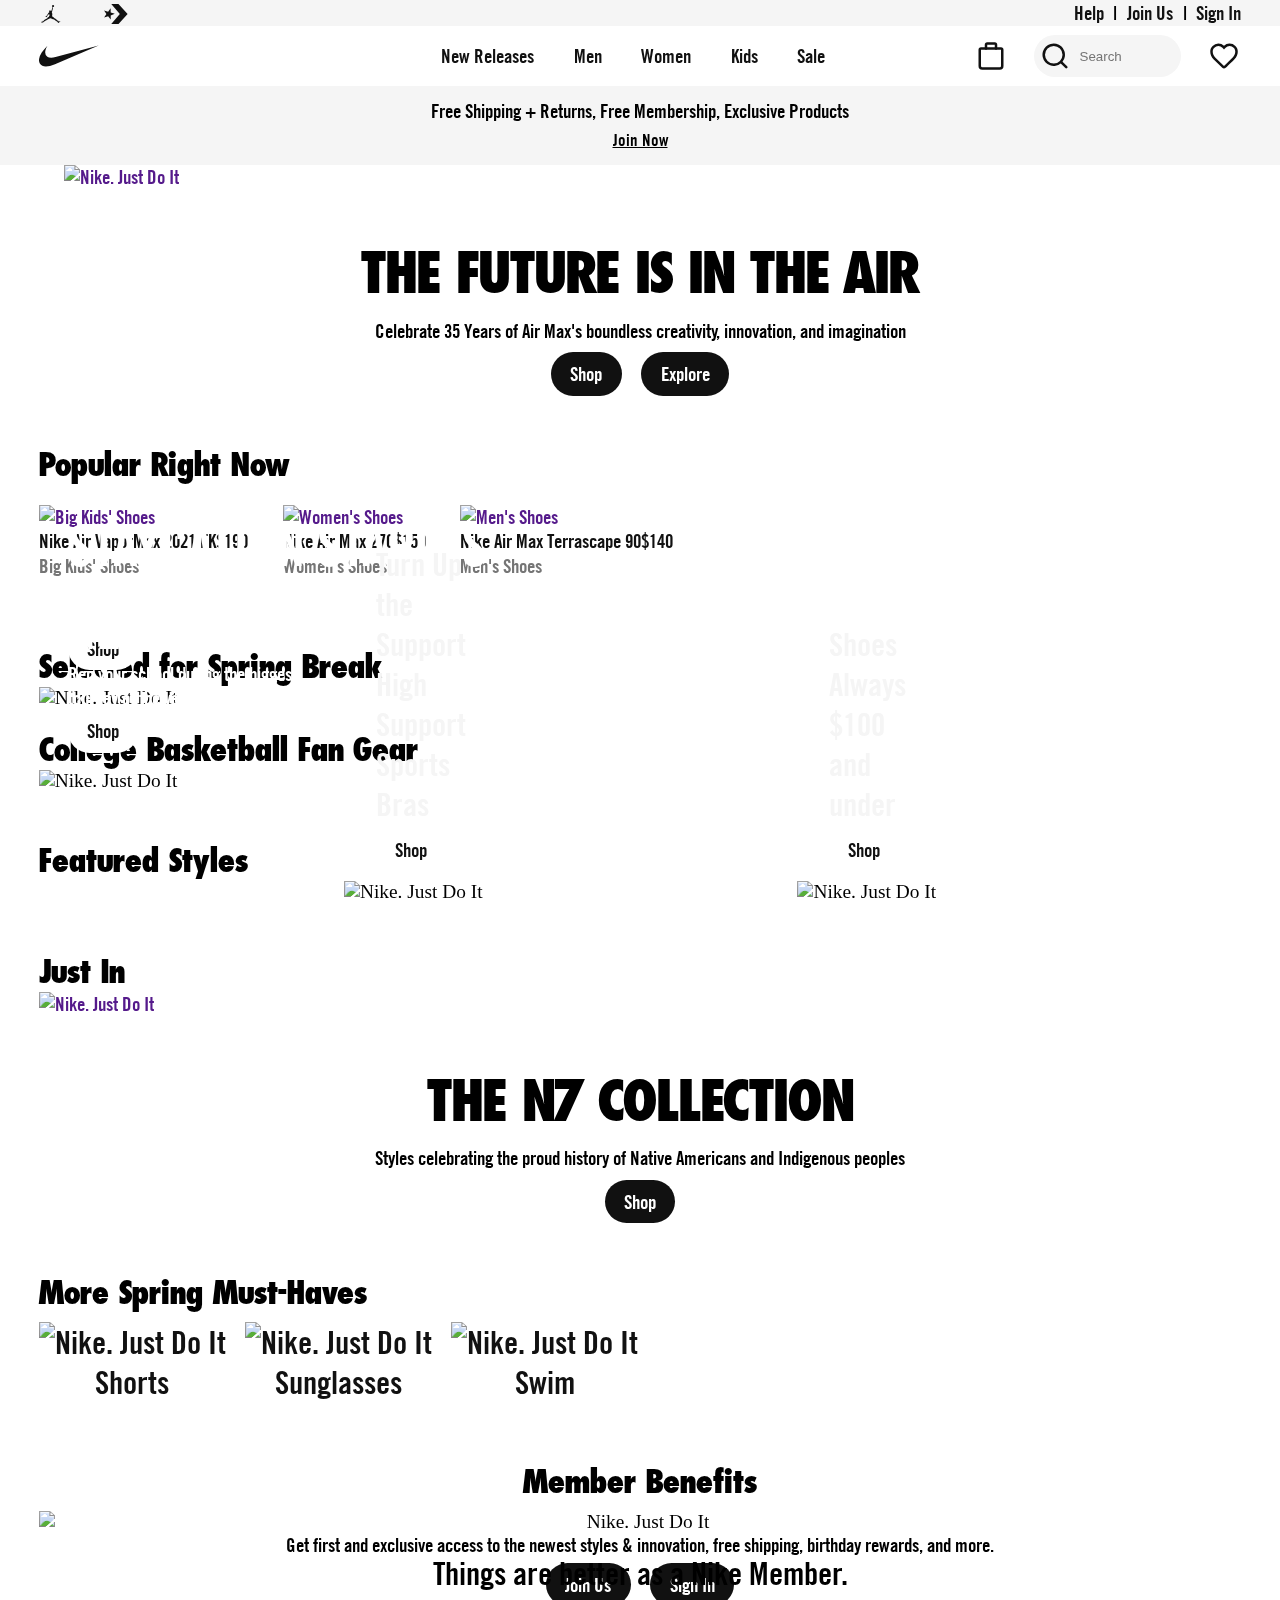
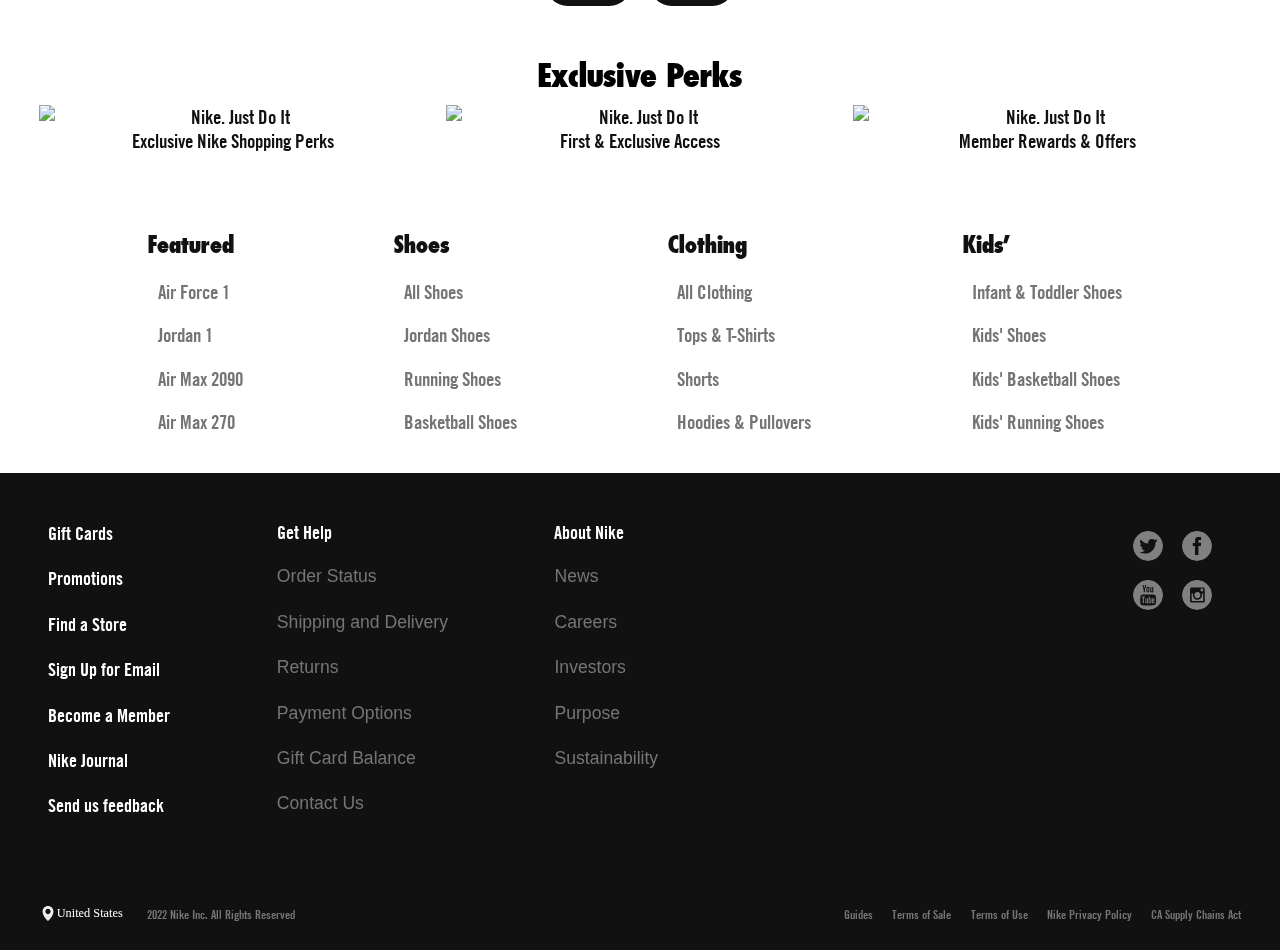
==== commit ca751cff: "fix specific catalog header transformation and spacing" ====
--- a/main.html
+++ b/main.html
@@ -319,7 +319,7 @@
 
         <div id="specificCatalogs" class="specific-catalogs-container">
             <ul data-firstSpecificCatalog class="specific-catalog">
-                <li><h3>Featured<h3></li>
+                <li><h3 class="specific-catalog-header">Featured</h3></li>
                 <li><a href="">Air Force 1</a></li>
                 <li><a href="">Jordan 1</a></li>
                 <li><a href="">Air Max 2090</a></li>
@@ -331,7 +331,7 @@
                 <li><a href="">Pegasus</a></li>
             </ul>
             <ul data-secondSpecificCatalog class="specific-catalog">
-                <li><h3>Shoes</h3></li>
+                <li><h3 class="specific-catalog-header">Shoes</h3></li>
                 <li><a href="">All Shoes</a></li>
                 <li><a href="">Jordan Shoes</a></li>
                 <li><a href="">Running Shoes</a></li>
@@ -342,8 +342,8 @@
                 <li><a href="">Sale Shoes</a></li>
                 <li><a href="">Soccor Cleats</a></li>
             </ul>
-            <ul class="specific-catalog">
-                <li data-thirdSpecificCatalog><h3>Clothing</h3></li>
+            <ul data-thirdSpecificCatalog class="specific-catalog">
+                <li><h3 class="specific-catalog-header">Clothing</h3></li>
                 <li><a href="">All Clothing</a></li>
                 <li><a href="">Tops & T-Shirts</a></li>
                 <li><a href="">Shorts</a></li>
@@ -359,8 +359,8 @@
                 <li><a href="">Luxe Leggings</a></li>
                 <li><a href="">Sale Clothing</a></li>
             </ul>
-            <ul class="specific-catalog">
-                <li data-fourthSpecificCatalog><h3>Kids'</h3></li>
+            <ul data-fourthSpecificCatalog class="specific-catalog">
+                <li><h3 class="specific-catalog-header">Kids'</h3></li>
                 <li><a href="">Infant & Toddler Shoes</a></li>
                 <li><a href="">Kids' Shoes</a></li>
                 <li><a href="">Kids' Basketball Shoes</a></li>
@@ -452,6 +452,6 @@
         </div>
     </footer>
 
-    <script src="main.js" async></script>
+    <script src="main.js" defer></script>
 </body>
 </html>--- a/styles.css
+++ b/styles.css
@@ -1123,13 +1123,19 @@
     margin-bottom: 1em;
 }
 
+.specific-catalog-header {
+    margin-top: .8em;
+    padding: 0;
+    margin-bottom: 0;
+}
+
 .specific-catalog li {
     color: var(--color-secondary-dark);
     display: none;
     transition: display 250ms ease-in-out;
 }
 
-.show-catalog-one.specific-catalog:nth-child(1) li {
+.show-catalog-one .specific-catalog:nth-child(1) li {
     display: block;
 }
 .show-catalog-two .specific-catalog:nth-child(2) li {
@@ -1148,8 +1154,6 @@
     color: var(--color-dark);
     cursor: default;
 
-    margin-bottom: .1em;
-    padding-top: .3em;
     border-bottom: 2px solid var(--color-light);
 }
 
@@ -1157,8 +1161,12 @@
     border-bottom: 2px solid var(--color-dark);
 }
 
-.specific-catalog a {
-    padding-inline: .1em;
+.specific-catalog li {
+    margin-top: .7em;
+}
+
+.specific-catalog li a {
+    padding-inline: .5em;
     color: var(--color-secondary-dark);
     border-bottom: 2px solid var(--color-light);
     transition: 250ms ease-in-out;
@@ -1167,9 +1175,6 @@
 .specific-catalog a:hover,
 .specific-catalog a:focus {
     color: var(--color-dark);
-}
-
-.specific-catalog a:hover {
     border-bottom: 2px solid var(--color-dark);
 }
 
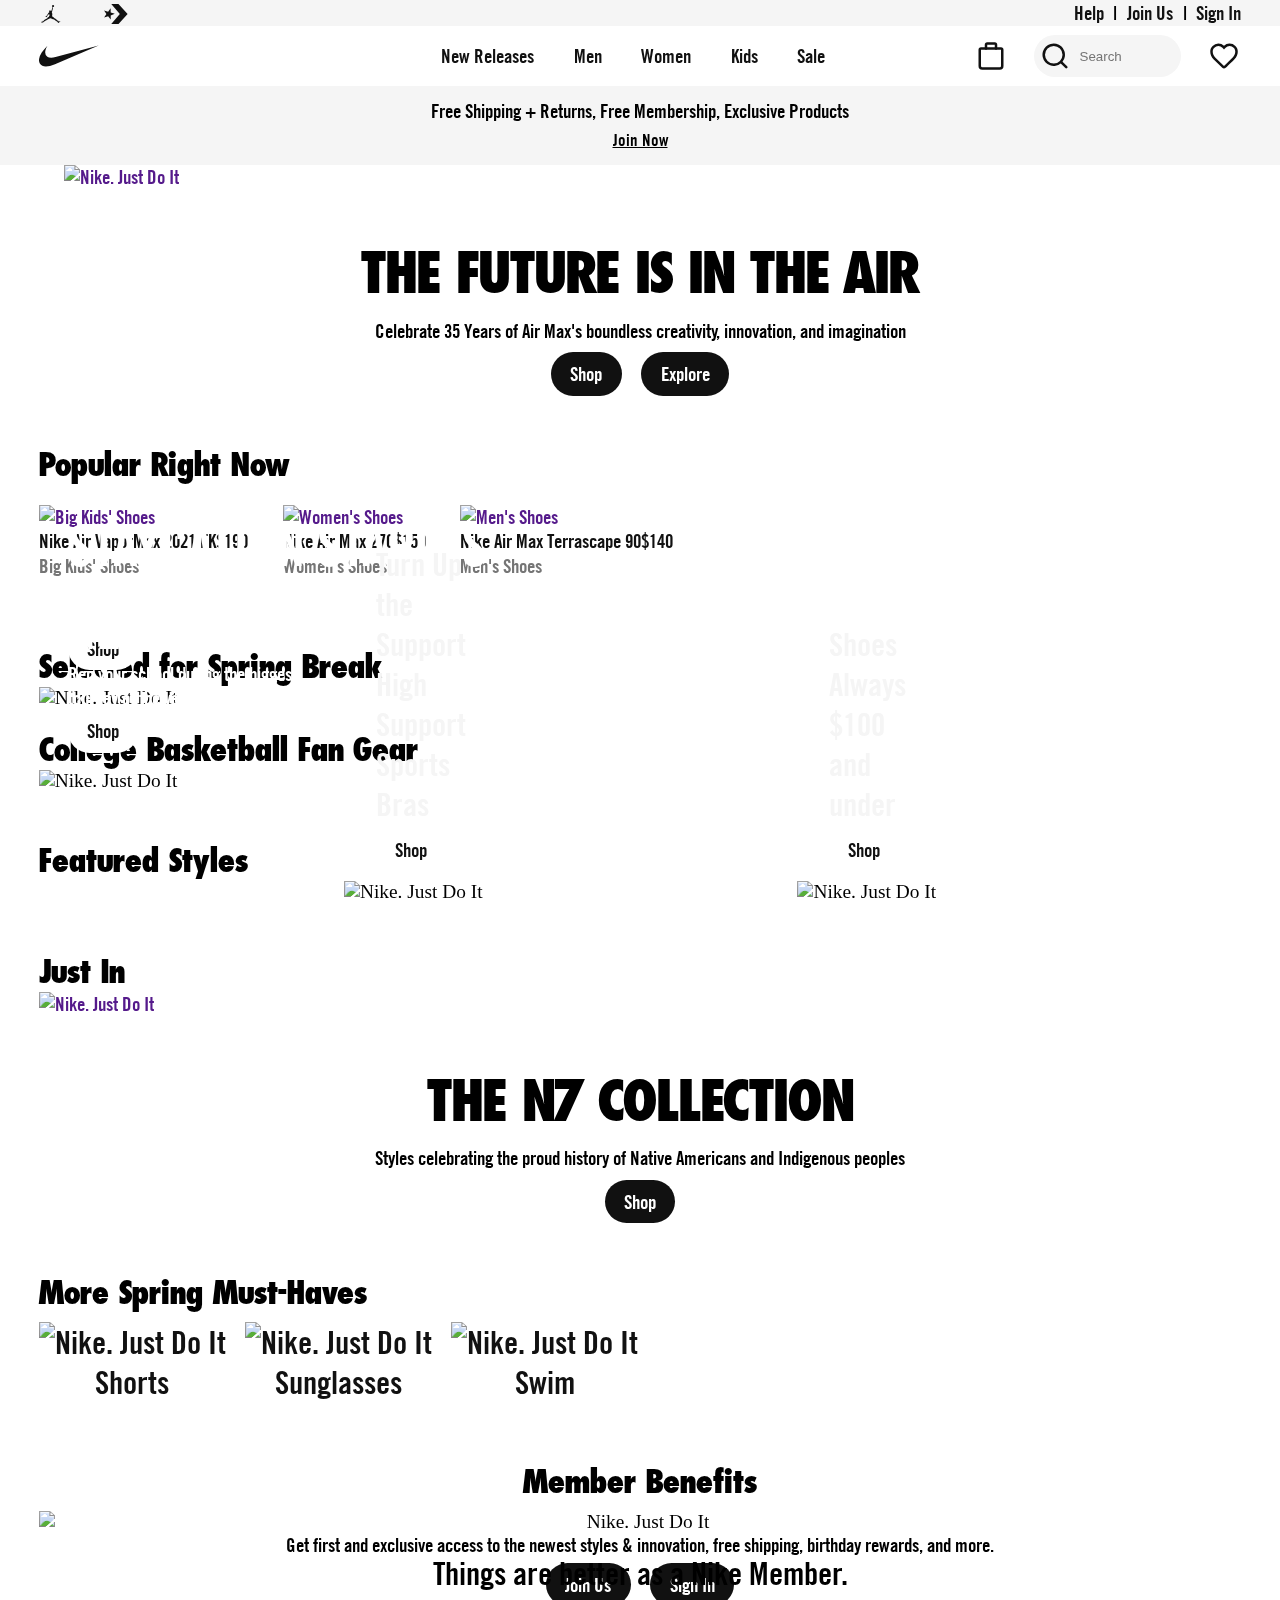
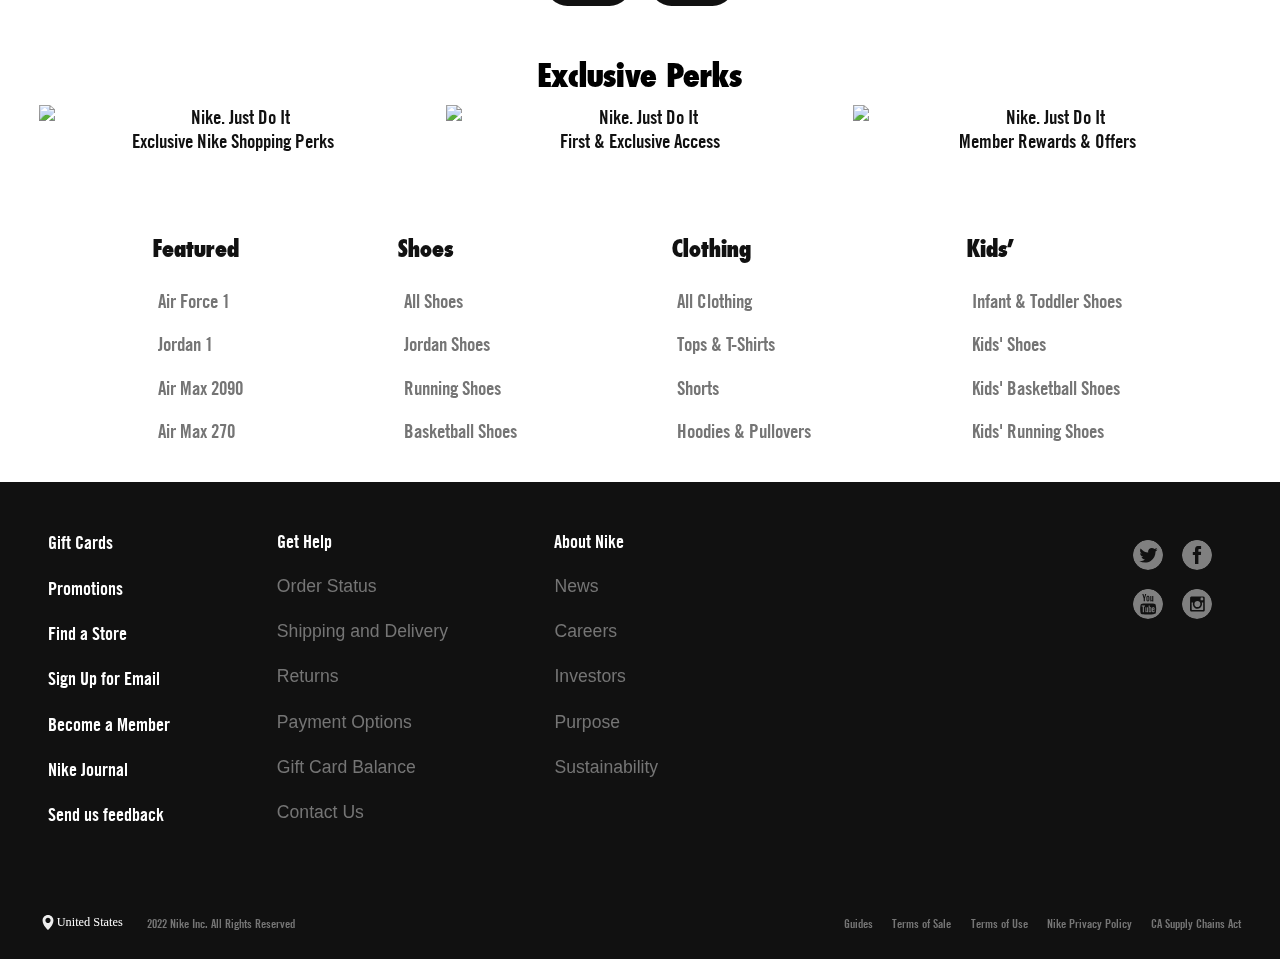
==== commit d5ed9889: "add accessability functionality for catalog headers" ====
--- a/main.html
+++ b/main.html
@@ -8,6 +8,7 @@
     <title>Nike</title>
 </head>
 <body>
+    <div><a tabindex="0" href="#mainContent" class="skip-nav-button">Skip Navigation</a></div>
     <header>
         <div class="mobile-nav-menu-blur"></div>
         <div class="header-wrapper">
@@ -38,72 +39,72 @@
                         <input placeholder="Search" type="search" name="" id="">
                     </li>
                     <li><a href=""><svg width="24px" height="24px" fill="#111" viewBox="0 0 24 24"><path d="M21.11 4a6.6 6.6 0 0 0-4.79-1.92A6.27 6.27 0 0 0 12 3.84 6.57 6.57 0 0 0 2.89 4c-2.8 2.68-2.45 7.3.88 10.76l6.84 6.63A2 2 0 0 0 12 22a2 2 0 0 0 1.37-.54l.2-.19.61-.57c.6-.57 1.42-1.37 2.49-2.41l2.44-2.39 1.09-1.07c3.38-3.55 3.8-8.1.91-10.83zm-2.35 9.4l-.25.24-.8.79-2.44 2.39c-1 1-1.84 1.79-2.44 2.36L12 20l-6.83-6.68c-2.56-2.66-2.86-6-.88-7.92a4.52 4.52 0 0 1 6.4 0l.09.08a2.12 2.12 0 0 1 .32.3l.9.94.9-.94.28-.27.11-.09a4.52 4.52 0 0 1 6.43 0c1.97 1.9 1.67 5.25-.96 7.98z"></path></svg></a></li>
-                    <li><svg id="mobile-nav-toggle" width="24px" height="24px" fill="#111" viewBox="0 0 24 24"><path d="M21 13H3c-.6 0-1-.4-1-1s.4-1 1-1h18c.6 0 1 .4 1 1s-.4 1-1 1zm0-8H3c-.6 0-1-.4-1-1s.4-1 1-1h18c.6 0 1 .4 1 1s-.4 1-1 1zm0 16H3c-.6 0-1-.4-1-1s.4-1 1-1h18c.6 0 1 .4 1 1s-.4 1-1 1z"></path></svg></li>
+                    <li><svg tabindex="0" id="mobile-nav-toggle" width="24px" height="24px" fill="#111" viewBox="0 0 24 24"><path d="M21 13H3c-.6 0-1-.4-1-1s.4-1 1-1h18c.6 0 1 .4 1 1s-.4 1-1 1zm0-8H3c-.6 0-1-.4-1-1s.4-1 1-1h18c.6 0 1 .4 1 1s-.4 1-1 1zm0 16H3c-.6 0-1-.4-1-1s.4-1 1-1h18c.6 0 1 .4 1 1s-.4 1-1 1z"></path></svg></li>
                 </ul>
             </div>
             <div class="mobile-nav-menu">
-                <svg id="mobile-nav-toggle-off" fill="#111" viewBox="-6 -6 26 26"><path d="M12.12.36L7 5.48 1.88.36.44 1.88 5.48 7 .44 12.12l1.44 1.44L7 8.52l5.12 5.04 1.52-1.44L8.52 7l5.12-5.12z"></path></svg>
+                <svg id="mobile-nav-toggle-off" fill="#111" viewBox="-6 -6 26 26" tabindex="1"><path d="M12.12.36L7 5.48 1.88.36.44 1.88 5.48 7 .44 12.12l1.44 1.44L7 8.52l5.12 5.04 1.52-1.44L8.52 7l5.12-5.12z"></path></svg>
                 <ul class="mobile-header-menu">
                     <li>
-                        <a href="">New Releases</a>
-                        <svg fill="#111" viewBox="0 0 185.4 300"><path d="M7.3 292.7c-9.8-9.8-9.8-25.6 0-35.4L114.6 150 7.3 42.7c-9.8-9.8-9.8-25.6 0-35.4s25.6-9.8 35.4 0L185.4 150 42.7 292.7c-4.9 4.8-11.3 7.3-17.7 7.3-6.4 0-12.7-2.5-17.7-7.3z"></path></svg>
-                    </li>
-                    <li>
-                        <a href="">Men</a>
-                        <svg fill="#111" viewBox="0 0 185.4 300"><path d="M7.3 292.7c-9.8-9.8-9.8-25.6 0-35.4L114.6 150 7.3 42.7c-9.8-9.8-9.8-25.6 0-35.4s25.6-9.8 35.4 0L185.4 150 42.7 292.7c-4.9 4.8-11.3 7.3-17.7 7.3-6.4 0-12.7-2.5-17.7-7.3z"></path></svg>
-                    </li>
-                    <li>
-                        <a href="">Women</a>
-                        <svg fill="#111" viewBox="0 0 185.4 300"><path d="M7.3 292.7c-9.8-9.8-9.8-25.6 0-35.4L114.6 150 7.3 42.7c-9.8-9.8-9.8-25.6 0-35.4s25.6-9.8 35.4 0L185.4 150 42.7 292.7c-4.9 4.8-11.3 7.3-17.7 7.3-6.4 0-12.7-2.5-17.7-7.3z"></path></svg>
-                    </li>
-                    <li>
-                        <a href="">Kids</a>
-                        <svg fill="#111" viewBox="0 0 185.4 300"><path d="M7.3 292.7c-9.8-9.8-9.8-25.6 0-35.4L114.6 150 7.3 42.7c-9.8-9.8-9.8-25.6 0-35.4s25.6-9.8 35.4 0L185.4 150 42.7 292.7c-4.9 4.8-11.3 7.3-17.7 7.3-6.4 0-12.7-2.5-17.7-7.3z"></path></svg>
-                    </li>
-                    <li>
-                        <a href="">Sale</a>
-                        <svg fill="#111" viewBox="0 0 185.4 300"><path d="M7.3 292.7c-9.8-9.8-9.8-25.6 0-35.4L114.6 150 7.3 42.7c-9.8-9.8-9.8-25.6 0-35.4s25.6-9.8 35.4 0L185.4 150 42.7 292.7c-4.9 4.8-11.3 7.3-17.7 7.3-6.4 0-12.7-2.5-17.7-7.3z"></path></svg>
-                    </li>
-                    <li>
-                        <a href="">Gifts</a>
-                        <svg fill="#111" viewBox="0 0 185.4 300"><path d="M7.3 292.7c-9.8-9.8-9.8-25.6 0-35.4L114.6 150 7.3 42.7c-9.8-9.8-9.8-25.6 0-35.4s25.6-9.8 35.4 0L185.4 150 42.7 292.7c-4.9 4.8-11.3 7.3-17.7 7.3-6.4 0-12.7-2.5-17.7-7.3z"></path></svg>
-                    </li>
-                    <li>
-                        <a href="">SNKRS Calendar</a>
+                        <a href="" tabindex="2">New Releases</a>
+                        <svg fill="#111" viewBox="0 0 185.4 300"><path d="M7.3 292.7c-9.8-9.8-9.8-25.6 0-35.4L114.6 150 7.3 42.7c-9.8-9.8-9.8-25.6 0-35.4s25.6-9.8 35.4 0L185.4 150 42.7 292.7c-4.9 4.8-11.3 7.3-17.7 7.3-6.4 0-12.7-2.5-17.7-7.3z"></path></svg>
+                    </li>
+                    <li>
+                        <a href="" tabindex="3">Men</a>
+                        <svg fill="#111" viewBox="0 0 185.4 300"><path d="M7.3 292.7c-9.8-9.8-9.8-25.6 0-35.4L114.6 150 7.3 42.7c-9.8-9.8-9.8-25.6 0-35.4s25.6-9.8 35.4 0L185.4 150 42.7 292.7c-4.9 4.8-11.3 7.3-17.7 7.3-6.4 0-12.7-2.5-17.7-7.3z"></path></svg>
+                    </li>
+                    <li>
+                        <a href="" tabindex="4">Women</a>
+                        <svg fill="#111" viewBox="0 0 185.4 300"><path d="M7.3 292.7c-9.8-9.8-9.8-25.6 0-35.4L114.6 150 7.3 42.7c-9.8-9.8-9.8-25.6 0-35.4s25.6-9.8 35.4 0L185.4 150 42.7 292.7c-4.9 4.8-11.3 7.3-17.7 7.3-6.4 0-12.7-2.5-17.7-7.3z"></path></svg>
+                    </li>
+                    <li>
+                        <a href="" tabindex="5">Kids</a>
+                        <svg fill="#111" viewBox="0 0 185.4 300"><path d="M7.3 292.7c-9.8-9.8-9.8-25.6 0-35.4L114.6 150 7.3 42.7c-9.8-9.8-9.8-25.6 0-35.4s25.6-9.8 35.4 0L185.4 150 42.7 292.7c-4.9 4.8-11.3 7.3-17.7 7.3-6.4 0-12.7-2.5-17.7-7.3z"></path></svg>
+                    </li>
+                    <li>
+                        <a href="" tabindex="6">Sale</a>
+                        <svg fill="#111" viewBox="0 0 185.4 300"><path d="M7.3 292.7c-9.8-9.8-9.8-25.6 0-35.4L114.6 150 7.3 42.7c-9.8-9.8-9.8-25.6 0-35.4s25.6-9.8 35.4 0L185.4 150 42.7 292.7c-4.9 4.8-11.3 7.3-17.7 7.3-6.4 0-12.7-2.5-17.7-7.3z"></path></svg>
+                    </li>
+                    <li>
+                        <a href="" tabindex="7">Gifts</a>
+                        <svg fill="#111" viewBox="0 0 185.4 300"><path d="M7.3 292.7c-9.8-9.8-9.8-25.6 0-35.4L114.6 150 7.3 42.7c-9.8-9.8-9.8-25.6 0-35.4s25.6-9.8 35.4 0L185.4 150 42.7 292.7c-4.9 4.8-11.3 7.3-17.7 7.3-6.4 0-12.7-2.5-17.7-7.3z"></path></svg>
+                    </li>
+                    <li>
+                        <a href="" tabindex="8">SNKRS Calendar</a>
                         <svg fill="#111" viewBox="0 0 185.4 300"><path d="M7.3 292.7c-9.8-9.8-9.8-25.6 0-35.4L114.6 150 7.3 42.7c-9.8-9.8-9.8-25.6 0-35.4s25.6-9.8 35.4 0L185.4 150 42.7 292.7c-4.9 4.8-11.3 7.3-17.7 7.3-6.4 0-12.7-2.5-17.7-7.3z"></path></svg>
                     </li>
                 </ul>
                 <div class="nav-popular-brands">
-                    <a href=""><svg height="24px" width="24px" fill="#111" viewBox="0 0 26 32"><path d="M14.4 5.52v-.08q0-.56.36-1t.92-.44 1 .36.48.96-.36 1-.96.4l-.24.08.08.12-.08.44-.16 1.28q.08.08.08.16l-.16.8q-.08.16-.16.24l-.08.32q-.16.64-.28 1.04t-.2.64V12q-.08.4-.12.64t-.28.8q-.16.32 0 1.04l.08.08q0 .24.2.56t.2.56q.08 1.6-.24 2.72l.16.48q.96.48.56 1.04l.4.16q.96.48 1.36.84t.8.76q.32.08.48.24l.24.08q1.68 1.12 3.36 2.72l.32.24v.08l-.08.16.24.16h.08q.24.16.32.16h.08q.08 0 .16-.08l.16-.08q.16-.16.32-.24h.32q.08 0 0 .08l-.32.16-.4.48h.56l.56.08q.24-.08.4-.16l.4-.24q.24-.08.48.16h.08q.08.08-.08.24l-.96.88q-.4.32-.72.4l-1.04.72q-.08.08-.16 0l-.24-.32-.16-.32-.2-.28-.24-.32-.2-.24-.16-.2-.32-.24q-.16 0-.32-.08l-1.04-.8q-.24 0-.56-.24-1.2-1.04-1.6-1.28l-.48-.32-.96-.16q-.48-.08-1.28-.48l-.64-.32q-.64-.32-.88-.32l-.32-.16q-.32-.08-.48-.16l-.16-.16q-.16 0-.32.08l-1.6.8-2 .88q-.8.64-1.52 1.04l-.88.4-1.36.96q-.16.16-.32 0l-.16.16q-.24.08-.32.08l-.32.16v.16h-.16l-.16.24q-.16.32-.32.36t-.2.12-.08.12l-.16.16-.24.16-.36-.04-.48.08-.32.08q-.4.08-.64-.12t-.4-.6q-.16-.24.16-.4l.08-.08q.08-.08.24-.08h.48L1.6 26l.32-.08q0-.16.08-.24.08-.08.24-.08v-.08q-.08-.16-.08-.32-.08-.16-.04-.24t.08-.08h.04l.08.24q.08.4.24.24l.08-.16q.08-.16.24-.16l.16.16.16-.16-.08-.08q0-.08.08-.08l.32-.32q.4-.48.96-.88 1.12-.88 2.4-1.36.4-.4.88-.4.32-.56.96-1.2.56-.4.8-.56.16-.32.4-.32H10l.16-.16q.16-.08.24-.16v-.4q0-.4.08-.64t.4-.24l.32-.32q-.16-.32-.16-.72h-.08q-.16-.24-.16-.48-.24-.4-.32-.64h-.24q-.08.24-.4.32l-.08.16q-.32.56-.56.84t-.88.68q-.4.4-.56.88-.08.24 0 .48l-.08.16h.08q0 .16.08.16h.08q.16.08.16.2t-.24.08-.36-.16-.2-.12l-.24.24q-.16.24-.32.2t-.08-.12l.08-.08q.08-.16 0-.16l-.64.16q-.08.08-.2 0t.04-.16l.4-.16q0-.08-.08-.08-.32.16-.64.08l-.4-.08-.08-.08q0-.08.08-.08.32.08.8-.08l.56-.24.64-.72.08-.16q.32-.64.68-1.16t.76-.84l.08-.32q.16-.32.32-.56t.4-.64l.24-.32q.32-.48.72-.48l.24-.24q.08-.08.08-.24l.16-.16-.08-.08q-.48-.4-.48-.72-.08-.56.36-.96t.88-.36.68.28l.16.16q.08 0 .08.08l.32.16v.24q.16.16.16.24.16-.24.48-.56l.4-1.28q0-.32.16-.64l.16-.24v-.16l.24-.96h.16l.24-.96q.08-.24 0-.56l-.32-.8z"></path></svg>Jordan</a>
-                    <a href=""><svg height="24px" width="24px" fill="#111" viewBox="0 0 39 33"><path d="M10.94 25.626l-4.236-5.501L.201 22.28l3.734-5.756L.11 10.777l6.59 2.031 4.026-5.474.14 6.785 6.64 2.175-6.594 2.446.028 6.886zm.824 7.239l13.952-16.393L11.806.107h11.697l14.871 16.389-14.8 16.369h-11.81z"></path></svg>Converse</a>
+                    <a href="" tabindex="9"><svg height="24px" width="24px" fill="#111" viewBox="0 0 26 32"><path d="M14.4 5.52v-.08q0-.56.36-1t.92-.44 1 .36.48.96-.36 1-.96.4l-.24.08.08.12-.08.44-.16 1.28q.08.08.08.16l-.16.8q-.08.16-.16.24l-.08.32q-.16.64-.28 1.04t-.2.64V12q-.08.4-.12.64t-.28.8q-.16.32 0 1.04l.08.08q0 .24.2.56t.2.56q.08 1.6-.24 2.72l.16.48q.96.48.56 1.04l.4.16q.96.48 1.36.84t.8.76q.32.08.48.24l.24.08q1.68 1.12 3.36 2.72l.32.24v.08l-.08.16.24.16h.08q.24.16.32.16h.08q.08 0 .16-.08l.16-.08q.16-.16.32-.24h.32q.08 0 0 .08l-.32.16-.4.48h.56l.56.08q.24-.08.4-.16l.4-.24q.24-.08.48.16h.08q.08.08-.08.24l-.96.88q-.4.32-.72.4l-1.04.72q-.08.08-.16 0l-.24-.32-.16-.32-.2-.28-.24-.32-.2-.24-.16-.2-.32-.24q-.16 0-.32-.08l-1.04-.8q-.24 0-.56-.24-1.2-1.04-1.6-1.28l-.48-.32-.96-.16q-.48-.08-1.28-.48l-.64-.32q-.64-.32-.88-.32l-.32-.16q-.32-.08-.48-.16l-.16-.16q-.16 0-.32.08l-1.6.8-2 .88q-.8.64-1.52 1.04l-.88.4-1.36.96q-.16.16-.32 0l-.16.16q-.24.08-.32.08l-.32.16v.16h-.16l-.16.24q-.16.32-.32.36t-.2.12-.08.12l-.16.16-.24.16-.36-.04-.48.08-.32.08q-.4.08-.64-.12t-.4-.6q-.16-.24.16-.4l.08-.08q.08-.08.24-.08h.48L1.6 26l.32-.08q0-.16.08-.24.08-.08.24-.08v-.08q-.08-.16-.08-.32-.08-.16-.04-.24t.08-.08h.04l.08.24q.08.4.24.24l.08-.16q.08-.16.24-.16l.16.16.16-.16-.08-.08q0-.08.08-.08l.32-.32q.4-.48.96-.88 1.12-.88 2.4-1.36.4-.4.88-.4.32-.56.96-1.2.56-.4.8-.56.16-.32.4-.32H10l.16-.16q.16-.08.24-.16v-.4q0-.4.08-.64t.4-.24l.32-.32q-.16-.32-.16-.72h-.08q-.16-.24-.16-.48-.24-.4-.32-.64h-.24q-.08.24-.4.32l-.08.16q-.32.56-.56.84t-.88.68q-.4.4-.56.88-.08.24 0 .48l-.08.16h.08q0 .16.08.16h.08q.16.08.16.2t-.24.08-.36-.16-.2-.12l-.24.24q-.16.24-.32.2t-.08-.12l.08-.08q.08-.16 0-.16l-.64.16q-.08.08-.2 0t.04-.16l.4-.16q0-.08-.08-.08-.32.16-.64.08l-.4-.08-.08-.08q0-.08.08-.08.32.08.8-.08l.56-.24.64-.72.08-.16q.32-.64.68-1.16t.76-.84l.08-.32q.16-.32.32-.56t.4-.64l.24-.32q.32-.48.72-.48l.24-.24q.08-.08.08-.24l.16-.16-.08-.08q-.48-.4-.48-.72-.08-.56.36-.96t.88-.36.68.28l.16.16q.08 0 .08.08l.32.16v.24q.16.16.16.24.16-.24.48-.56l.4-1.28q0-.32.16-.64l.16-.24v-.16l.24-.96h.16l.24-.96q.08-.24 0-.56l-.32-.8z"></path></svg>Jordan</a>
+                    <a href="" tabindex="10"><svg height="24px" width="24px" fill="#111" viewBox="0 0 39 33"><path d="M10.94 25.626l-4.236-5.501L.201 22.28l3.734-5.756L.11 10.777l6.59 2.031 4.026-5.474.14 6.785 6.64 2.175-6.594 2.446.028 6.886zm.824 7.239l13.952-16.393L11.806.107h11.697l14.871 16.389-14.8 16.369h-11.81z"></path></svg>Converse</a>
                 </div>
                 <div class="nav-member-info">
                     <p>Become a Nike Member for the best products, inspiration, and stories in sport.
-                        <a href="">Learn More</a>
+                        <a href="" tabindex="11">Learn More</a>
                     </p>
-                    <button class="btn-dark">Join Us</button>
-                    <button class="btn-dark">Sign In</button>
+                    <button class="btn-dark" tabindex="12">Join Us</button>
+                    <button class="btn-dark" tabindex="13">Sign In</button>
                 </div>
                 <ul class="nav-customer-service">
                     <li>
                         <svg fill="#111" viewBox="0 0 24 24"><path d="M16 7a1 1 0 0 1-1-1V3H9v3a1 1 0 0 1-2 0V3a2 2 0 0 1 2-2h6a2 2 0 0 1 2 2v3a1 1 0 0 1-1 1z"></path><path d="M20 5H4a2 2 0 0 0-2 2v13a3 3 0 0 0 3 3h14a3 3 0 0 0 3-3V7a2 2 0 0 0-2-2zm0 15a1 1 0 0 1-1 1H5a1 1 0 0 1-1-1V7h16z"></path></svg>
-                        <a href="">Bag</a>
+                        <a href="" tabindex="14">Bag</a>
                     </li>
                     <li>
                         <svg fill="#111" viewBox="0 0 1000 1000"><path d="M995.6 241.3c0-4.4-4.4-4.4-4.4-8.8-4.4-4.4-8.8-4.4-8.8-8.8H978L486.9 4.5h-35.1L22 219.3h-4.4l-8.8 8.8c-3.2 3.6-4.8 8.4-4.4 13.2H.1v504.3C-1 760.8 7.9 775 22 780.7l495.5 214.9h30.7L978 780.7c13.3-6.6 21.8-20.2 21.9-35.1V254.4c.4-4.8-1.1-9.5-4.3-13.1zM469.3 83.4l399.1 175.4-122.8 61.4-399.1-175.4 122.8-61.4zm61.4 342.1L131.6 250l122.8-61.4L653.5 364l-122.8 61.5zM79 315.8l412.2 179.8V899L79 719.3V315.8zm842 403.5L570.2 894.7V495.6L921 320.2v399.1z"></path></svg>
-                        <a href="">Orders</a>
+                        <a href="" tabindex="15">Orders</a>
                     </li>
                     <li>
                         <svg fill="#111" viewBox="0 0 24 24"><path d="M11.9 15.767c-.6 0-1.1.5-1.1 1.1 0 .6.5 1.1 1.1 1.1s1.1-.5 1.1-1.1c0-.6-.5-1.1-1.1-1.1m0-9.6c-1.3 0-2.5 1.1-2.6 1.3-.4.4-.4 1 0 1.4.4.4 1 .4 1.4 0 .2-.3.8-.8 1.2-.8.5 0 1 .4 1 1 0 .3-.1.6-.4.8-1 .7-1.6 1.8-1.6 2.8v.3c0 .5.4 1 1 1s1-.4 1-1v-.3c0-.6.5-1.1.8-1.3.7-.5 1.2-1.4 1.2-2.4-.1-1.5-1.4-2.8-3-2.8"></path><path d="M12 23.5C5.7 23.5.5 18.3.5 12S5.7.5 12 .5 23.5 5.7 23.5 12 18.3 23.5 12 23.5zm0-21c-5.2 0-9.5 4.3-9.5 9.5s4.3 9.5 9.5 9.5 9.5-4.3 9.5-9.5-4.3-9.5-9.5-9.5z"></path></svg>
-                        <a href="">Help</a>
+                        <a id="helpLink" href="" tabindex="16">Help</a>
                     </li>
                 </ul>
             </div>
         </div>
     </header>
     
-    <main>
-        <div class="discounts-banner">
+    <main id="mainContent">
+        <div id="discountItem" class="discounts-banner">
             <span>
                 <div class="discount-item">
                     <p>Free Shipping + Returns, Free Membership, Exclusive Products</p>
@@ -319,7 +320,7 @@
 
         <div id="specificCatalogs" class="specific-catalogs-container">
             <ul data-firstSpecificCatalog class="specific-catalog">
-                <li><h3 class="specific-catalog-header">Featured</h3></li>
+                <li tabindex="0"><h3 class="specific-catalog-header">Featured</h3></li>
                 <li><a href="">Air Force 1</a></li>
                 <li><a href="">Jordan 1</a></li>
                 <li><a href="">Air Max 2090</a></li>
@@ -331,7 +332,7 @@
                 <li><a href="">Pegasus</a></li>
             </ul>
             <ul data-secondSpecificCatalog class="specific-catalog">
-                <li><h3 class="specific-catalog-header">Shoes</h3></li>
+                <li tabindex="0"><h3 class="specific-catalog-header">Shoes</h3></li>
                 <li><a href="">All Shoes</a></li>
                 <li><a href="">Jordan Shoes</a></li>
                 <li><a href="">Running Shoes</a></li>
@@ -343,7 +344,7 @@
                 <li><a href="">Soccor Cleats</a></li>
             </ul>
             <ul data-thirdSpecificCatalog class="specific-catalog">
-                <li><h3 class="specific-catalog-header">Clothing</h3></li>
+                <li tabindex="0"><h3 class="specific-catalog-header">Clothing</h3></li>
                 <li><a href="">All Clothing</a></li>
                 <li><a href="">Tops & T-Shirts</a></li>
                 <li><a href="">Shorts</a></li>
@@ -360,7 +361,7 @@
                 <li><a href="">Sale Clothing</a></li>
             </ul>
             <ul data-fourthSpecificCatalog class="specific-catalog">
-                <li><h3 class="specific-catalog-header">Kids'</h3></li>
+                <li tabindex="0"><h3 class="specific-catalog-header">Kids'</h3></li>
                 <li><a href="">Infant & Toddler Shoes</a></li>
                 <li><a href="">Kids' Shoes</a></li>
                 <li><a href="">Kids' Basketball Shoes</a></li>
--- a/styles.css
+++ b/styles.css
@@ -221,6 +221,24 @@
 .shop-icons input {
     display: none;
 }
+/* Skip Navigation Button */
+.skip-nav-button {
+    position: absolute;
+    padding: .2em;
+    color: black;
+    background-color: white;
+    border: 2px solid black;
+
+    left: .9em;
+
+    transform: translateY(-500%);
+}
+
+.skip-nav-button:focus {
+transform: translateY(30%);
+}
+
+
 /* Mobile Menu Toggle*/
 
 #mobile-nav-toggle-off {
@@ -278,6 +296,10 @@
     justify-self: flex-end;
 }
 
+.mobile-nav-menu svg:hover {
+    cursor: pointer;
+}
+
 /* Mobile Header Menu */
 
 .mobile-header-menu {
@@ -599,7 +621,16 @@
 }
 
 .discounts-banner > * {
-    scroll-snap-align: start;
+    animation: test 6.5s 2s ease-in-out forwards infinite alternate;
+}
+
+@keyframes test {
+    0%, 50% {
+        transform: translate(0,0);
+    }
+    60%, 100% {
+        transform: translateX(-100%);
+    }
 }
 
 .discounts-banner::-webkit-scrollbar {
@@ -1125,7 +1156,7 @@
 
 .specific-catalog-header {
     margin-top: .8em;
-    padding: 0;
+    padding: .2em;
     margin-bottom: 0;
 }
 
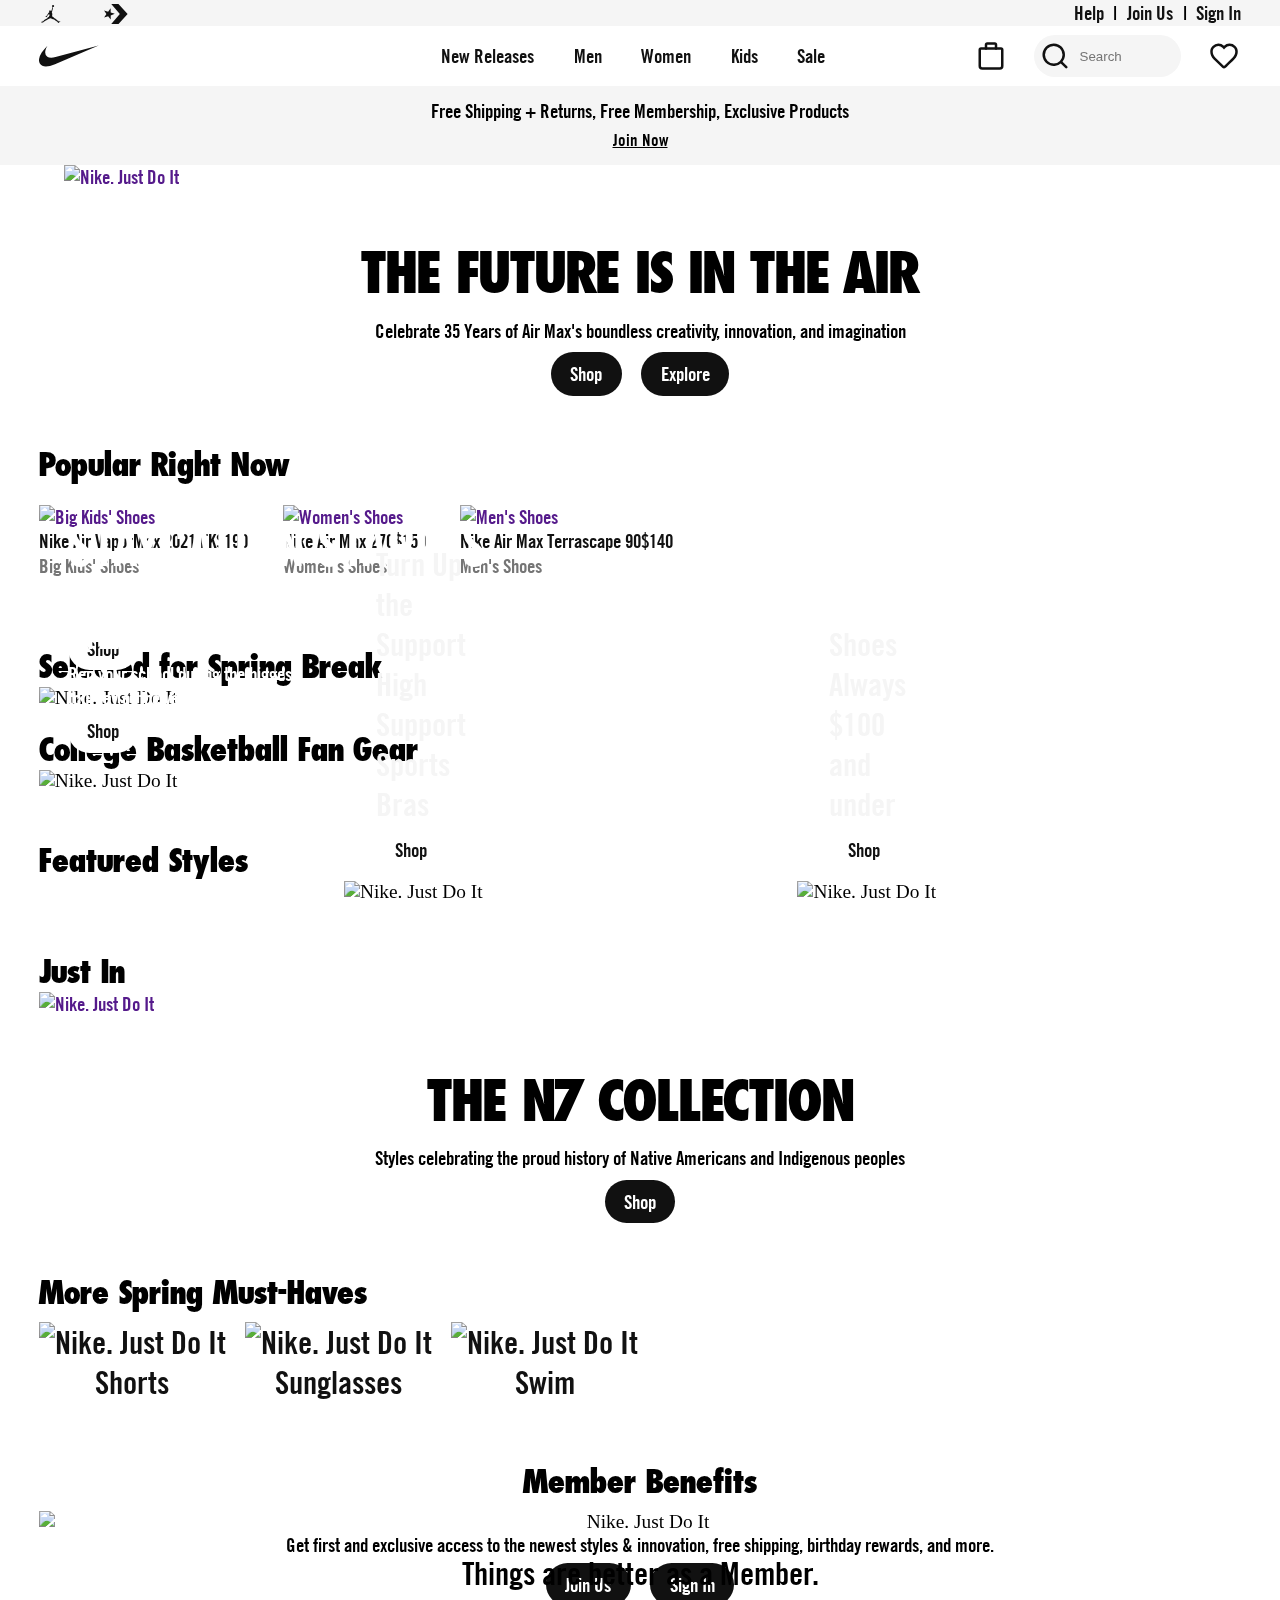
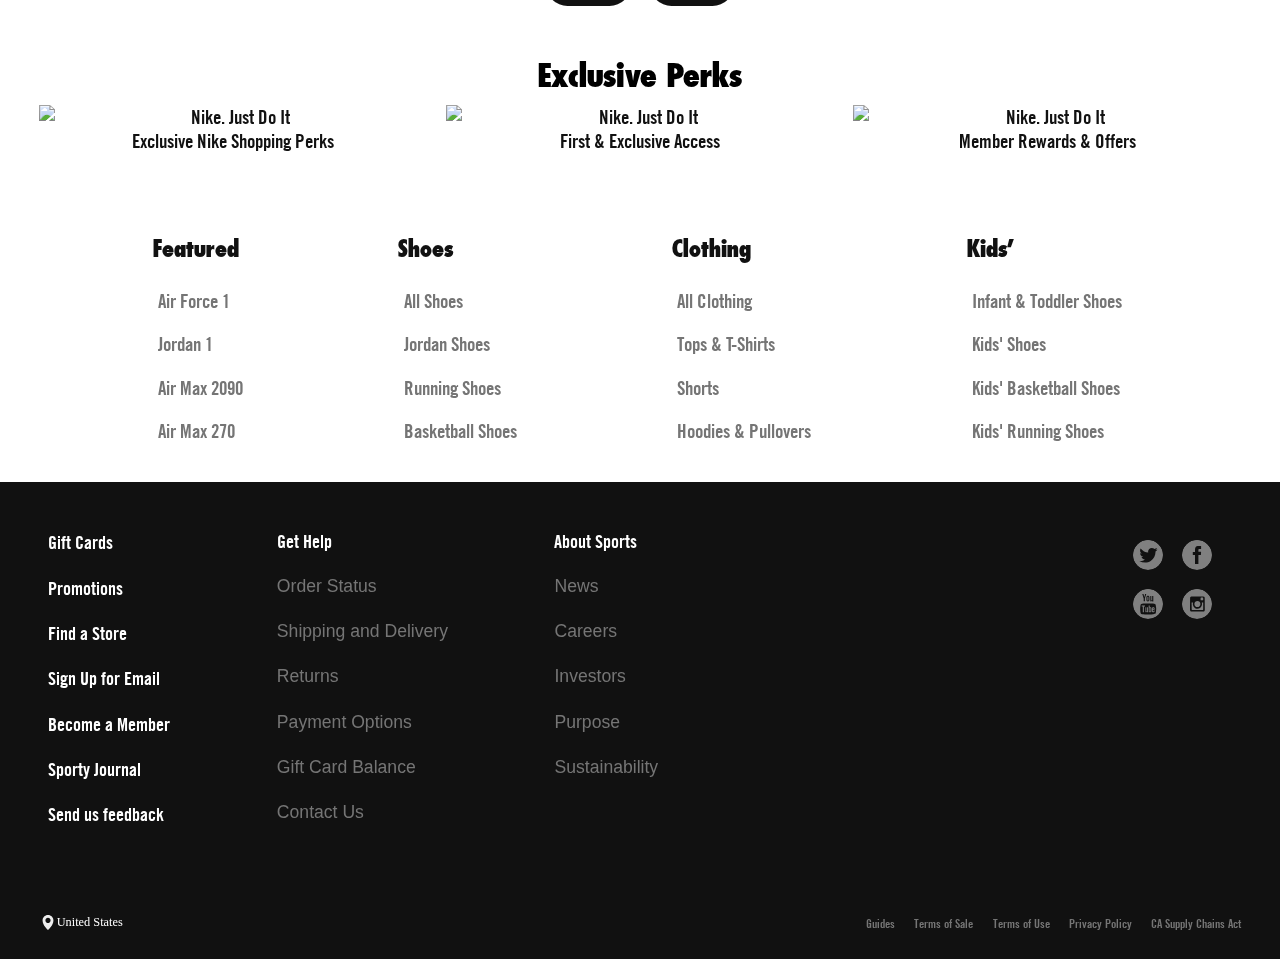
==== commit de9c652b: "remove excess data attributes and change footer social link paths" ====
--- a/main.html
+++ b/main.html
@@ -79,7 +79,7 @@
                     <a href="" tabindex="10"><svg height="24px" width="24px" fill="#111" viewBox="0 0 39 33"><path d="M10.94 25.626l-4.236-5.501L.201 22.28l3.734-5.756L.11 10.777l6.59 2.031 4.026-5.474.14 6.785 6.64 2.175-6.594 2.446.028 6.886zm.824 7.239l13.952-16.393L11.806.107h11.697l14.871 16.389-14.8 16.369h-11.81z"></path></svg>Converse</a>
                 </div>
                 <div class="nav-member-info">
-                    <p>Become a Nike Member for the best products, inspiration, and stories in sport.
+                    <p>Become a Member for the best products, inspiration, and stories in sport.
                         <a href="" tabindex="11">Learn More</a>
                     </p>
                     <button class="btn-dark" tabindex="12">Join Us</button>
@@ -124,7 +124,7 @@
         <div class="big-media-container">
             <div class="big-gif"></div>
             <div class="big-picture"><a href="">
-                <img data-qa="image-media-img" alt="Nike. Just Do It" class="_32IPZERI _3jm9Bm_E guL_1FMX" src="https://static.nike.com/a/images/f_auto/dpr_1.0,cs_srgb/w_893,c_limit/8d08d73f-f3d5-450e-a16e-9f82a5998be7/nike-just-do-it.jpg" data-landscape-url="https://static.nike.com/a/images/f_auto,cs_srgb/w_1920,c_limit/8d08d73f-f3d5-450e-a16e-9f82a5998be7/nike-just-do-it.jpg" data-portrait-url="https://static.nike.com/a/images/f_auto,cs_srgb/w_1920,c_limit/8d08d73f-f3d5-450e-a16e-9f82a5998be7/nike-just-do-it.jpg" data-image-loaded-class="guL_1FMX" data-lcp-loaded="true">
+                <img alt="Nike. Just Do It" src="https://static.nike.com/a/images/f_auto/dpr_1.0,cs_srgb/w_893,c_limit/8d08d73f-f3d5-450e-a16e-9f82a5998be7/nike-just-do-it.jpg">
             </a></div>
         </div>
 
@@ -148,7 +148,7 @@
             <ul class="popular-items">
                 <li class="popular-item">
                     <a href="">
-                        <img data-qa="image-media-img" alt="Big Kids' Shoes" src="https://static.nike.com/a/images/q_auto:eco/t_product_v1/f_auto/dpr_2.0/h_480,c_limit/436f7e42-45d9-4d10-8be8-4bcfb2f8ea04/air-vapormax-2021-fk-big-kids-shoes-5mzx3Z.png" data-landscape-url="https://static.nike.com/a/images/q_auto:eco/t_product_v1/f_auto/w_330,c_limit/436f7e42-45d9-4d10-8be8-4bcfb2f8ea04/air-vapormax-2021-fk-big-kids-shoes-5mzx3Z.png" data-portrait-url="https://static.nike.com/a/images/q_auto:eco/t_product_v1/f_auto/w_330,c_limit/436f7e42-45d9-4d10-8be8-4bcfb2f8ea04/air-vapormax-2021-fk-big-kids-shoes-5mzx3Z.png" data-image-loaded-class="guL_1FMX">
+                        <img alt="Big Kids' Shoes" src="https://static.nike.com/a/images/q_auto:eco/t_product_v1/f_auto/dpr_2.0/h_480,c_limit/436f7e42-45d9-4d10-8be8-4bcfb2f8ea04/air-vapormax-2021-fk-big-kids-shoes-5mzx3Z.png">
                         <div class="popular-item-info">
                             <div class="popular-item-info-name">
                                 <p>Nike Air VaporMax 2021 FK</p>
@@ -160,7 +160,7 @@
                 </li>
                 <li class="popular-item">
                     <a href="">
-                        <img data-qa="image-media-img" alt="Women's Shoes" class="_3jm9Bm_E guL_1FMX" src="https://static.nike.com/a/images/q_auto:eco/t_product_v1/f_auto/dpr_2.0/w_471,c_limit/3c98b124-41df-4e2c-9a50-832961cb5f12/air-max-270-womens-shoes-Pgb94t.png" data-landscape-url="https://static.nike.com/a/images/q_auto:eco/t_product_v1/f_auto/w_330,c_limit/3c98b124-41df-4e2c-9a50-832961cb5f12/air-max-270-womens-shoes-Pgb94t.png" data-portrait-url="https://static.nike.com/a/images/q_auto:eco/t_product_v1/f_auto/w_330,c_limit/3c98b124-41df-4e2c-9a50-832961cb5f12/air-max-270-womens-shoes-Pgb94t.png" data-image-loaded-class="guL_1FMX">
+                        <img alt="Women's Shoes" class="_3jm9Bm_E guL_1FMX" src="https://static.nike.com/a/images/q_auto:eco/t_product_v1/f_auto/dpr_2.0/w_471,c_limit/3c98b124-41df-4e2c-9a50-832961cb5f12/air-max-270-womens-shoes-Pgb94t.png">
                         <div class="popular-item-info">
                             <div class="popular-item-info-name">
                                 <p>Nike Air Max 270</p>
@@ -172,7 +172,7 @@
                 </li>
                 <li class="popular-item">
                     <a href="">
-                        <img data-qa="image-media-img" alt="Men's Shoes" src="https://static.nike.com/a/images/q_auto:eco/t_product_v1/f_auto/dpr_2.0/w_471,c_limit/ec3731d2-8c98-4a5d-ba02-405bfbe24f8f/air-max-terrascape-90-mens-shoes-R6r8hB.png" data-landscape-url="https://static.nike.com/a/images/q_auto:eco/t_product_v1/f_auto/w_330,c_limit/ec3731d2-8c98-4a5d-ba02-405bfbe24f8f/air-max-terrascape-90-mens-shoes-R6r8hB.png" data-portrait-url="https://static.nike.com/a/images/q_auto:eco/t_product_v1/f_auto/w_330,c_limit/ec3731d2-8c98-4a5d-ba02-405bfbe24f8f/air-max-terrascape-90-mens-shoes-R6r8hB.png" data-image-loaded-class="guL_1FMX">
+                        <img alt="Men's Shoes" src="https://static.nike.com/a/images/q_auto:eco/t_product_v1/f_auto/dpr_2.0/w_471,c_limit/ec3731d2-8c98-4a5d-ba02-405bfbe24f8f/air-max-terrascape-90-mens-shoes-R6r8hB.png">
                         <div class="popular-item-info">
                             <div class="popular-item-info-name">
                                 <p>Nike Air Max Terrascape 90</p>
@@ -188,7 +188,7 @@
         <div class="seasonal-promos-container">
             <div class="seasonal-promo">
                 <h2>Selected for Spring Break</h2>
-                <img data-qa="image-media-img" alt="Nike. Just Do It" src="https://static.nike.com/a/images/f_auto/dpr_2.0,cs_srgb/w_720,c_limit/08d2e1b3-fca5-4030-b2d3-d72d6a108375/nike-just-do-it.jpg" data-landscape-url="https://static.nike.com/a/images/f_auto,cs_srgb/w_1920,c_limit/08d2e1b3-fca5-4030-b2d3-d72d6a108375/nike-just-do-it.jpg" data-portrait-url="https://static.nike.com/a/images/f_auto,cs_srgb/w_1920,c_limit/08d2e1b3-fca5-4030-b2d3-d72d6a108375/nike-just-do-it.jpg" data-image-loaded-class="guL_1FMX">
+                <img alt="Nike. Just Do It" src="https://static.nike.com/a/images/f_auto/dpr_2.0,cs_srgb/w_720,c_limit/08d2e1b3-fca5-4030-b2d3-d72d6a108375/nike-just-do-it.jpg">
                 <div class="seasonal-promo-info">
                     <p class="seasonal-promo-info-title">STAYCATION STAPLES</p>
                     <p  class="seasonal-promo-info-subtitle">
@@ -200,7 +200,7 @@
             </div>
             <div class="seasonal-promo">
                 <h2>College Basketball Fan Gear</h2>
-                <img data-qa="image-media-img" alt="Nike. Just Do It" src="https://static.nike.com/a/images/f_auto/dpr_2.0,cs_srgb/w_720,c_limit/a8176390-6e6e-441c-86e4-a449080f6e3a/nike-just-do-it.jpg" data-landscape-url="https://static.nike.com/a/images/f_auto,cs_srgb/w_1920,c_limit/a8176390-6e6e-441c-86e4-a449080f6e3a/nike-just-do-it.jpg" data-portrait-url="https://static.nike.com/a/images/f_auto,cs_srgb/w_1920,c_limit/a8176390-6e6e-441c-86e4-a449080f6e3a/nike-just-do-it.jpg" data-image-loaded-class="guL_1FMX">
+                <img alt="Nike. Just Do It" src="https://static.nike.com/a/images/f_auto/dpr_2.0,cs_srgb/w_720,c_limit/a8176390-6e6e-441c-86e4-a449080f6e3a/nike-just-do-it.jpg">
                 <div class="seasonal-promo-info">
                     <p class="seasonal-promo-info-title"> GET IN ON THE MADNESS</p>
                     <p class="seasonal-promo-info-subtitle">
@@ -216,7 +216,7 @@
             <h2>Featured Styles</h2>
             <div class="featured-styles-cards">
                 <div class="featured-style-card">
-                    <img data-qa="image-media-img" alt="Nike. Just Do It" src="https://static.nike.com/a/images/f_auto/dpr_2.0,cs_srgb/w_354,c_limit/826527b3-f748-47a9-ac58-fa06c46b550a/nike-just-do-it.jpg" data-landscape-url="https://static.nike.com/a/images/f_auto,cs_srgb/w_960,c_limit/826527b3-f748-47a9-ac58-fa06c46b550a/nike-just-do-it.jpg" data-portrait-url="https://static.nike.com/a/images/f_auto,cs_srgb/w_960,c_limit/826527b3-f748-47a9-ac58-fa06c46b550a/nike-just-do-it.jpg" data-image-loaded-class="guL_1FMX">
+                    <img alt="Nike. Just Do It" src="https://static.nike.com/a/images/f_auto/dpr_2.0,cs_srgb/w_354,c_limit/826527b3-f748-47a9-ac58-fa06c46b550a/nike-just-do-it.jpg">
                     <div class="featured-style-card-info">
                         <p>
                         Turn Up the Support
@@ -226,7 +226,7 @@
                     </div>
                 </div>
                 <div class="featured-style-card">
-                    <img data-qa="image-media-img" alt="Nike. Just Do It" src="https://static.nike.com/a/images/f_auto/dpr_2.0,cs_srgb/w_354,c_limit/7165e42f-248a-4dca-ae1f-f4c813940e3a/nike-just-do-it.jpg" data-landscape-url="https://static.nike.com/a/images/f_auto,cs_srgb/w_960,c_limit/7165e42f-248a-4dca-ae1f-f4c813940e3a/nike-just-do-it.jpg" data-portrait-url="https://static.nike.com/a/images/f_auto,cs_srgb/w_960,c_limit/7165e42f-248a-4dca-ae1f-f4c813940e3a/nike-just-do-it.jpg" data-image-loaded-class="guL_1FMX">
+                    <img alt="Nike. Just Do It" src="https://static.nike.com/a/images/f_auto/dpr_2.0,cs_srgb/w_354,c_limit/7165e42f-248a-4dca-ae1f-f4c813940e3a/nike-just-do-it.jpg">
                     <div class="featured-style-card-info">
                         <p>Shoes Always $100 
                         <br>and under</p>
@@ -239,7 +239,7 @@
         <div class="just-in-container">
             <h2>Just In</h2>
             <a href="">
-                <div data-qa="image-media"><img data-qa="image-media-img" alt="Nike. Just Do It" src="https://static.nike.com/a/images/f_auto/dpr_2.0,cs_srgb/w_720,c_limit/7f26e15f-92b9-420f-8582-45153219abc0/nike-just-do-it.png" data-landscape-url="https://static.nike.com/a/images/f_auto,cs_srgb/w_1920,c_limit/7f26e15f-92b9-420f-8582-45153219abc0/nike-just-do-it.png" data-portrait-url="https://static.nike.com/a/images/f_auto,cs_srgb/w_1920,c_limit/7f26e15f-92b9-420f-8582-45153219abc0/nike-just-do-it.png" data-image-loaded-class="guL_1FMX"></div>
+                <div><img alt="Nike. Just Do It" src="https://static.nike.com/a/images/f_auto/dpr_2.0,cs_srgb/w_720,c_limit/7f26e15f-92b9-420f-8582-45153219abc0/nike-just-do-it.png"></div>
             </a>
         </div>
 
@@ -254,19 +254,19 @@
             <ul class="in-season-items">
                 <li class="in-season-item">
                     <a href="">
-                        <img data-qa="image-media-img" alt="Nike. Just Do It" src="https://static.nike.com/a/images/f_auto/dpr_2.0,cs_srgb/w_471,c_limit/a1793076-fe4c-46ac-bb38-be4170e50d30/nike-just-do-it.jpg" data-landscape-url="https://static.nike.com/a/images/f_auto,cs_srgb/w_1536,c_limit/a1793076-fe4c-46ac-bb38-be4170e50d30/nike-just-do-it.jpg" data-portrait-url="https://static.nike.com/a/images/f_auto,cs_srgb/w_1536,c_limit/a1793076-fe4c-46ac-bb38-be4170e50d30/nike-just-do-it.jpg" data-image-loaded-class="guL_1FMX">
+                        <img alt="Nike. Just Do It" src="https://static.nike.com/a/images/f_auto/dpr_2.0,cs_srgb/w_471,c_limit/a1793076-fe4c-46ac-bb38-be4170e50d30/nike-just-do-it.jpg">
                         <p>Shorts</p>
                     </a>
                 </li>
                 <li class="in-season-item">
                     <a href="">
-                        <img data-qa="image-media-img" alt="Nike. Just Do It" src="https://static.nike.com/a/images/f_auto/dpr_2.0,cs_srgb/w_471,c_limit/990c1677-f6ed-4cf3-ad4a-1021ac3f60cc/nike-just-do-it.jpg" data-landscape-url="https://static.nike.com/a/images/f_auto,cs_srgb/w_1536,c_limit/990c1677-f6ed-4cf3-ad4a-1021ac3f60cc/nike-just-do-it.jpg" data-portrait-url="https://static.nike.com/a/images/f_auto,cs_srgb/w_1536,c_limit/990c1677-f6ed-4cf3-ad4a-1021ac3f60cc/nike-just-do-it.jpg" data-image-loaded-class="guL_1FMX">
+                        <img alt="Nike. Just Do It" src="https://static.nike.com/a/images/f_auto/dpr_2.0,cs_srgb/w_471,c_limit/990c1677-f6ed-4cf3-ad4a-1021ac3f60cc/nike-just-do-it.jpg">
                         <p>Sunglasses</p>
                     </a>
                 </li>
                 <li class="in-season-item">
                     <a href="">
-                        <img data-qa="image-media-img" alt="Nike. Just Do It" src="https://static.nike.com/a/images/f_auto/dpr_2.0,cs_srgb/w_471,c_limit/f56f42bd-6b0c-404a-9c20-5b901673c563/nike-just-do-it.jpg" data-landscape-url="https://static.nike.com/a/images/f_auto,cs_srgb/w_1536,c_limit/f56f42bd-6b0c-404a-9c20-5b901673c563/nike-just-do-it.jpg" data-portrait-url="https://static.nike.com/a/images/f_auto,cs_srgb/w_1536,c_limit/f56f42bd-6b0c-404a-9c20-5b901673c563/nike-just-do-it.jpg" data-image-loaded-class="guL_1FMX">
+                        <img alt="Nike. Just Do It" src="https://static.nike.com/a/images/f_auto/dpr_2.0,cs_srgb/w_471,c_limit/f56f42bd-6b0c-404a-9c20-5b901673c563/nike-just-do-it.jpg">
                         <p>Swim</p>
                     </a>
                 </li>
@@ -277,9 +277,9 @@
             <h2>Member Benefits</h2>
             <div class="member-benefits">
                 <img src="Images/nikeAllAthletes.webp" alt="Orange Nike Logo">
-                <img data-qa="image-media-img" alt="Nike. Just Do It" src="https://static.nike.com/a/images/f_auto/dpr_2.0,cs_srgb/w_675,c_limit/60475bc5-7b0a-457a-a456-000c081ec429/nike-just-do-it.jpg" data-landscape-url="https://static.nike.com/a/images/f_auto,cs_srgb/w_1920,c_limit/60475bc5-7b0a-457a-a456-000c081ec429/nike-just-do-it.jpg" data-portrait-url="https://static.nike.com/a/images/f_auto,cs_srgb/w_1920,c_limit/60475bc5-7b0a-457a-a456-000c081ec429/nike-just-do-it.jpg" data-image-loaded-class="guL_1FMX">
+                <img alt="Nike. Just Do It" src="https://static.nike.com/a/images/f_auto/dpr_2.0,cs_srgb/w_675,c_limit/60475bc5-7b0a-457a-a456-000c081ec429/nike-just-do-it.jpg">
                 <text>
-                    Things are better as a Nike Member.
+                    Things are better as a Member.
                 </text>
                 <div class="member-benefits-info">
                     <p>
@@ -299,19 +299,19 @@
             <ul class="exclusive-perks">
                 <li class="exclusive-perk">
                     <a href="">
-                        <img data-qa="image-media-img" alt="Nike. Just Do It" src="https://static.nike.com/a/images/f_auto/dpr_2.0,cs_srgb/w_471,c_limit/8cf41826-2f64-4738-8f8d-28268157af64/nike-just-do-it.jpg" data-landscape-url="https://static.nike.com/a/images/f_auto,cs_srgb/w_1920,c_limit/8cf41826-2f64-4738-8f8d-28268157af64/nike-just-do-it.jpg" data-portrait-url="https://static.nike.com/a/images/f_auto,cs_srgb/w_1920,c_limit/8cf41826-2f64-4738-8f8d-28268157af64/nike-just-do-it.jpg" data-image-loaded-class="guL_1FMX">
+                        <img alt="Nike. Just Do It" src="https://static.nike.com/a/images/f_auto/dpr_2.0,cs_srgb/w_471,c_limit/8cf41826-2f64-4738-8f8d-28268157af64/nike-just-do-it.jpg">
                         <p>Exclusive Nike Shopping Perks</p>
                     </a>
                 </li>
                 <li class="exclusive-perk">
                     <a href="">
-                        <img data-qa="image-media-img" alt="Nike. Just Do It" src="https://static.nike.com/a/images/f_auto/dpr_2.0,cs_srgb/w_471,c_limit/2aaa646d-153c-42d7-94cf-5d21b0fe39ee/nike-just-do-it.jpg" data-landscape-url="https://static.nike.com/a/images/f_auto,cs_srgb/w_1920,c_limit/2aaa646d-153c-42d7-94cf-5d21b0fe39ee/nike-just-do-it.jpg" data-portrait-url="https://static.nike.com/a/images/f_auto,cs_srgb/w_1920,c_limit/2aaa646d-153c-42d7-94cf-5d21b0fe39ee/nike-just-do-it.jpg" data-image-loaded-class="guL_1FMX">
+                        <img alt="Nike. Just Do It" src="https://static.nike.com/a/images/f_auto/dpr_2.0,cs_srgb/w_471,c_limit/2aaa646d-153c-42d7-94cf-5d21b0fe39ee/nike-just-do-it.jpg">
                         <p>First & Exclusive Access</p>
                     </a>
                 </li>
                 <li class="exclusive-perk">
                     <a href="">
-                        <img data-qa="image-media-img" alt="Nike. Just Do It" src="https://static.nike.com/a/images/f_auto/dpr_2.0,cs_srgb/w_471,c_limit/6956f392-0691-48ad-ab10-be6db4433a82/nike-just-do-it.jpg" data-landscape-url="https://static.nike.com/a/images/f_auto,cs_srgb/w_1920,c_limit/6956f392-0691-48ad-ab10-be6db4433a82/nike-just-do-it.jpg" data-portrait-url="https://static.nike.com/a/images/f_auto,cs_srgb/w_1920,c_limit/6956f392-0691-48ad-ab10-be6db4433a82/nike-just-do-it.jpg" data-image-loaded-class="guL_1FMX">
+                        <img alt="Nike. Just Do It" src="https://static.nike.com/a/images/f_auto/dpr_2.0,cs_srgb/w_471,c_limit/6956f392-0691-48ad-ab10-be6db4433a82/nike-just-do-it.jpg">
                         <p>Member Rewards & Offers</p>
                     </a>
                 </li>
@@ -386,7 +386,7 @@
                     <li><a href="">Find a Store</a></li>
                     <li><a href="">Sign Up for Email</a></li>
                     <li><a href="">Become a Member</a></li>
-                    <li><a href="">Nike Journal</a></li>
+                    <li><a href="">Sporty Journal</a></li>
                     <li><a href="">Send us feedback</a></li>
                 </ul>
                 <ul class="footer-guide">
@@ -399,7 +399,7 @@
                     <li><a href="">Contact Us</a></li>
                 </ul>
                 <ul class="footer-guide">
-                    <li>About Nike</li>
+                    <li>About Sports</li>
                     <li><a href="">News</a></li>
                     <li><a href="">Careers</a></li>
                     <li><a href="">Investors</a></li>
@@ -408,17 +408,16 @@
                 </ul>
             </div>
             <div class="footer-socials">
-                <a target="_blank" aria-label="Twitter" title="Twitter" data-type="click_navFooter" data-path="social:twitter" href="https://twitter.com/Nike" data-pre="ILink"><svg width="30px" fill="#111" height="30px" viewBox="0 0 24 24"><path d="M12 0C9.813 0 7.8.533 5.96 1.6A11.793 11.793 0 0 0 1.6 5.96C.533 7.8 0 9.813 0 12s.533 4.2 1.6 6.04a11.793 11.793 0 0 0 4.36 4.36C7.8 23.467 9.813 24 12 24s4.2-.533 6.04-1.6a11.793 11.793 0 0 0 4.36-4.36C23.467 16.2 24 14.187 24 12s-.533-4.2-1.6-6.04a11.793 11.793 0 0 0-4.36-4.36C16.2.533 14.187 0 12 0zm6 9.28v.4c0 1.387-.333 2.72-1 4a8.186 8.186 0 0 1-2.84 3.12c-1.333.853-2.827 1.28-4.48 1.28a8.535 8.535 0 0 1-4.56-1.28h.72c1.387 0 2.613-.427 3.68-1.28-.64 0-1.213-.2-1.72-.6-.507-.4-.867-.92-1.08-1.56l.56.16c.373 0 .64-.053.8-.16a2.67 2.67 0 0 1-1.72-1 2.913 2.913 0 0 1-.68-1.88c.427.267.88.4 1.36.4-.907-.533-1.36-1.36-1.36-2.48 0-.533.133-1.04.4-1.52.8.96 1.72 1.707 2.76 2.24a8.133 8.133 0 0 0 3.4.88c-.107-.16-.16-.4-.16-.72 0-.8.293-1.493.88-2.08s1.28-.88 2.08-.88 1.547.293 2.24.88c.48-.107 1.12-.347 1.92-.72-.213.747-.64 1.28-1.28 1.6H18c.747-.16 1.28-.32 1.6-.48-.533.693-1.067 1.253-1.6 1.68z"></path></svg></a>
-                <a target="_blank" aria-label="Facebook" title="Facebook" data-type="click_navFooter" data-path="social:facebook" href="https://www.facebook.com/nike" data-pre="ILink"><svg width="30px" fill="#111" height="30px" viewBox="0 0 24 24"><path d="M12 0C9.813 0 7.8.533 5.96 1.6A11.793 11.793 0 0 0 1.6 5.96C.533 7.8 0 9.813 0 12s.533 4.2 1.6 6.04a11.793 11.793 0 0 0 4.36 4.36C7.8 23.467 9.813 24 12 24s4.2-.533 6.04-1.6a11.793 11.793 0 0 0 4.36-4.36C23.467 16.2 24 14.187 24 12s-.533-4.2-1.6-6.04a11.793 11.793 0 0 0-4.36-4.36C16.2.533 14.187 0 12 0zm3.12 12h-2v7.2H10.4V12H8.64V9.52h1.76V8c0-1.12.187-1.92.56-2.4.427-.587 1.2-.88 2.32-.88h2V7.2h-1.2c-.427 0-.693.067-.8.2-.107.133-.16.387-.16.76v1.2h2.16L15.12 12z"></path></svg></a>
-                <a target="_blank" aria-label="Youtube" title="Youtube" data-type="click_navFooter" data-path="social:youtube" href="https://www.youtube.com/user/nike" data-pre="ILink"><svg width="30px" fill="#111" height="30px" viewBox="0 0 24 24"><path d="M11.28 17.6a.604.604 0 0 1-.2.24.43.43 0 0 1-.24.08c-.08 0-.133-.027-.16-.08a.557.557 0 0 1-.04-.24v-2.96h-.72v3.28a1 1 0 0 0 .12.52c.08.133.2.2.36.2.16 0 .307-.053.44-.16.133-.107.28-.24.44-.4v.48H12v-3.92h-.72v2.96zM6.96 14v-.8H9.6v.8h-.88v4.56h-.88V14h-.88zm4.96-4.72c-.107 0-.2-.04-.28-.12a.384.384 0 0 1-.12-.28v-2.4c0-.053.027-.107.08-.16.053-.053.147-.08.28-.08.133 0 .24.027.32.08a.27.27 0 0 1 .12.24v2.32c0 .107-.04.2-.12.28a.384.384 0 0 1-.28.12zm2 8.32c0-.64.027-1.307.08-2 0-.107-.04-.2-.12-.28-.08-.08-.16-.12-.24-.12h-.12l-.24.16v2.4l.24.16.16.08c.107 0 .173-.027.2-.08.027-.053.04-.16.04-.32zm.08-3.04c.213 0 .387.08.52.24.133.16.2.4.2.72v2.24c0 .267-.053.48-.16.64a.422.422 0 0 1-.44.2 2.1 2.1 0 0 1-.48-.12.506.506 0 0 1-.28-.24v.32h-.8V13.2h.8v1.76c.107-.107.213-.2.32-.28a.532.532 0 0 1 .32-.12zm3.92 5.12c.267-.213.427-.907.48-2.08.053-.587.107-1.147.16-1.68 0-.48-.053-1.013-.16-1.6-.107-1.173-.28-1.893-.52-2.16-.24-.267-1.267-.453-3.08-.56l-2.64-.08-2.72.08c-1.813.107-2.84.293-3.08.56-.24.267-.413.987-.52 2.16a16.07 16.07 0 0 0-.08 1.6c0 .533.027 1.093.08 1.68.107 1.173.28 1.88.52 2.12.24.24 1.267.44 3.08.6l2.72.08 2.64-.08c1.813-.16 2.853-.347 3.12-.56v-.08zM8.4 4h-.96l1.12 3.6v2.24h.96v-2.4L10.64 4h-.96l-.56 2.32h-.08L8.4 4zm2.32 2.56V8.8c0 .373.107.667.32.88.213.213.507.32.88.32s.667-.107.88-.32c.213-.213.32-.507.32-.88V6.56c0-.32-.107-.587-.32-.8-.213-.213-.507-.32-.88-.32s-.667.107-.88.32c-.213.213-.32.48-.32.8zm3.12-.96v3.6a1 1 0 0 0 .12.52c.08.133.213.2.4.2.187 0 .36-.04.52-.12.16-.08.32-.2.48-.36v.48h.88V5.6h-.88v3.2a.523.523 0 0 1-.24.24.645.645 0 0 1-.28.08c-.08 0-.133-.013-.16-.04-.027-.027-.04-.093-.04-.2V5.52h-.8v.08zM12 0c2.187 0 4.2.533 6.04 1.6a11.793 11.793 0 0 1 4.36 4.36C23.467 7.8 24 9.813 24 12s-.533 4.2-1.6 6.04a11.793 11.793 0 0 1-4.36 4.36C16.2 23.467 14.187 24 12 24s-4.2-.533-6.04-1.6a11.793 11.793 0 0 1-4.36-4.36C.533 16.2 0 14.187 0 12s.533-4.2 1.6-6.04A11.793 11.793 0 0 1 5.96 1.6C7.8.533 9.813 0 12 0zm4.56 16.08l-.08-.4c0-.16-.027-.28-.08-.36a.27.27 0 0 0-.24-.12.27.27 0 0 0-.24.12c-.053.08-.08.2-.08.36v.4h.72zm-.32-1.52c.32 0 .573.093.76.28.187.187.28.467.28.84v.96h-1.44v.8c0 .16.027.28.08.36.053.08.147.12.28.12.133 0 .227-.04.28-.12.053-.08.08-.227.08-.44v-.16h.72v.24c0 .373-.093.667-.28.88-.187.213-.453.32-.8.32-.347 0-.613-.107-.8-.32-.187-.213-.28-.507-.28-.88v-1.76c0-.32.107-.587.32-.8.213-.213.48-.32.8-.32z"></path></svg></a>
-                <a target="_blank" aria-label="Instagram " title="Instagram " data-type="click_navFooter" data-path="social:instagram" href="https://instagram.com/nike" data-pre="ILink"><svg width="30px" fill="#111" height="30px" viewBox="0 0 24 24"><path d="M16 12.48a4.723 4.723 0 0 1-.56 1.48 3.93 3.93 0 0 1-1.04 1.16 3.428 3.428 0 0 1-1.92.68 3.628 3.628 0 0 1-1.96-.48 3.414 3.414 0 0 1-1.4-1.48c-.48-.96-.587-1.973-.32-3.04H7.68l.08 5.52c0 .107.04.213.12.32.08.107.173.16.28.16h8.32c.107 0 .213-.053.32-.16.107-.107.16-.213.16-.32V10.8h-1.12c.16.533.213 1.093.16 1.68zm-3.68 2c.64 0 1.2-.24 1.68-.72s.72-1.053.72-1.72a2.56 2.56 0 0 0-.68-1.76c-.453-.507-1.013-.76-1.68-.76s-1.24.24-1.72.72-.72 1.053-.72 1.72.227 1.253.68 1.76c.453.507 1 .76 1.64.76h.08zm4.16-7.6h-1.12c-.107 0-.213.053-.32.16-.107.107-.16.213-.16.32v1.36c.107.213.267.32.48.32h1.12c.16 0 .28-.053.36-.16a.532.532 0 0 0 .12-.32v-1.2c0-.107-.053-.213-.16-.32-.107-.107-.213-.16-.32-.16zM12 0C9.813 0 7.8.533 5.96 1.6A11.793 11.793 0 0 0 1.6 5.96C.533 7.8 0 9.813 0 12s.533 4.2 1.6 6.04a11.793 11.793 0 0 0 4.36 4.36C7.8 23.467 9.813 24 12 24s4.2-.533 6.04-1.6a11.793 11.793 0 0 0 4.36-4.36C23.467 16.2 24 14.187 24 12s-.533-4.2-1.6-6.04a11.793 11.793 0 0 0-4.36-4.36C16.2.533 14.187 0 12 0zm6.24 16.88l-.08.08v.08a.926.926 0 0 1-.28.68 1.3 1.3 0 0 1-.68.36H7.52a.871.871 0 0 1-.68-.32 1.536 1.536 0 0 1-.36-.72l-.08-.16.08-9.84c0-.267.093-.507.28-.72.187-.213.413-.347.68-.4h9.68a1.3 1.3 0 0 1 .68.36 1.3 1.3 0 0 1 .36.68l.08 9.92z"></path></svg></a>
+                <a target="_blank" aria-label="Twitter" title="Twitter" href="#"><svg width="30px" fill="#111" height="30px" viewBox="0 0 24 24"><path d="M12 0C9.813 0 7.8.533 5.96 1.6A11.793 11.793 0 0 0 1.6 5.96C.533 7.8 0 9.813 0 12s.533 4.2 1.6 6.04a11.793 11.793 0 0 0 4.36 4.36C7.8 23.467 9.813 24 12 24s4.2-.533 6.04-1.6a11.793 11.793 0 0 0 4.36-4.36C23.467 16.2 24 14.187 24 12s-.533-4.2-1.6-6.04a11.793 11.793 0 0 0-4.36-4.36C16.2.533 14.187 0 12 0zm6 9.28v.4c0 1.387-.333 2.72-1 4a8.186 8.186 0 0 1-2.84 3.12c-1.333.853-2.827 1.28-4.48 1.28a8.535 8.535 0 0 1-4.56-1.28h.72c1.387 0 2.613-.427 3.68-1.28-.64 0-1.213-.2-1.72-.6-.507-.4-.867-.92-1.08-1.56l.56.16c.373 0 .64-.053.8-.16a2.67 2.67 0 0 1-1.72-1 2.913 2.913 0 0 1-.68-1.88c.427.267.88.4 1.36.4-.907-.533-1.36-1.36-1.36-2.48 0-.533.133-1.04.4-1.52.8.96 1.72 1.707 2.76 2.24a8.133 8.133 0 0 0 3.4.88c-.107-.16-.16-.4-.16-.72 0-.8.293-1.493.88-2.08s1.28-.88 2.08-.88 1.547.293 2.24.88c.48-.107 1.12-.347 1.92-.72-.213.747-.64 1.28-1.28 1.6H18c.747-.16 1.28-.32 1.6-.48-.533.693-1.067 1.253-1.6 1.68z"></path></svg></a>
+                <a target="_blank" aria-label="Facebook" title="Facebook" href="#"><svg width="30px" fill="#111" height="30px" viewBox="0 0 24 24"><path d="M12 0C9.813 0 7.8.533 5.96 1.6A11.793 11.793 0 0 0 1.6 5.96C.533 7.8 0 9.813 0 12s.533 4.2 1.6 6.04a11.793 11.793 0 0 0 4.36 4.36C7.8 23.467 9.813 24 12 24s4.2-.533 6.04-1.6a11.793 11.793 0 0 0 4.36-4.36C23.467 16.2 24 14.187 24 12s-.533-4.2-1.6-6.04a11.793 11.793 0 0 0-4.36-4.36C16.2.533 14.187 0 12 0zm3.12 12h-2v7.2H10.4V12H8.64V9.52h1.76V8c0-1.12.187-1.92.56-2.4.427-.587 1.2-.88 2.32-.88h2V7.2h-1.2c-.427 0-.693.067-.8.2-.107.133-.16.387-.16.76v1.2h2.16L15.12 12z"></path></svg></a>
+                <a target="_blank" aria-label="Youtube" title="Youtube" href="#"><svg width="30px" fill="#111" height="30px" viewBox="0 0 24 24"><path d="M11.28 17.6a.604.604 0 0 1-.2.24.43.43 0 0 1-.24.08c-.08 0-.133-.027-.16-.08a.557.557 0 0 1-.04-.24v-2.96h-.72v3.28a1 1 0 0 0 .12.52c.08.133.2.2.36.2.16 0 .307-.053.44-.16.133-.107.28-.24.44-.4v.48H12v-3.92h-.72v2.96zM6.96 14v-.8H9.6v.8h-.88v4.56h-.88V14h-.88zm4.96-4.72c-.107 0-.2-.04-.28-.12a.384.384 0 0 1-.12-.28v-2.4c0-.053.027-.107.08-.16.053-.053.147-.08.28-.08.133 0 .24.027.32.08a.27.27 0 0 1 .12.24v2.32c0 .107-.04.2-.12.28a.384.384 0 0 1-.28.12zm2 8.32c0-.64.027-1.307.08-2 0-.107-.04-.2-.12-.28-.08-.08-.16-.12-.24-.12h-.12l-.24.16v2.4l.24.16.16.08c.107 0 .173-.027.2-.08.027-.053.04-.16.04-.32zm.08-3.04c.213 0 .387.08.52.24.133.16.2.4.2.72v2.24c0 .267-.053.48-.16.64a.422.422 0 0 1-.44.2 2.1 2.1 0 0 1-.48-.12.506.506 0 0 1-.28-.24v.32h-.8V13.2h.8v1.76c.107-.107.213-.2.32-.28a.532.532 0 0 1 .32-.12zm3.92 5.12c.267-.213.427-.907.48-2.08.053-.587.107-1.147.16-1.68 0-.48-.053-1.013-.16-1.6-.107-1.173-.28-1.893-.52-2.16-.24-.267-1.267-.453-3.08-.56l-2.64-.08-2.72.08c-1.813.107-2.84.293-3.08.56-.24.267-.413.987-.52 2.16a16.07 16.07 0 0 0-.08 1.6c0 .533.027 1.093.08 1.68.107 1.173.28 1.88.52 2.12.24.24 1.267.44 3.08.6l2.72.08 2.64-.08c1.813-.16 2.853-.347 3.12-.56v-.08zM8.4 4h-.96l1.12 3.6v2.24h.96v-2.4L10.64 4h-.96l-.56 2.32h-.08L8.4 4zm2.32 2.56V8.8c0 .373.107.667.32.88.213.213.507.32.88.32s.667-.107.88-.32c.213-.213.32-.507.32-.88V6.56c0-.32-.107-.587-.32-.8-.213-.213-.507-.32-.88-.32s-.667.107-.88.32c-.213.213-.32.48-.32.8zm3.12-.96v3.6a1 1 0 0 0 .12.52c.08.133.213.2.4.2.187 0 .36-.04.52-.12.16-.08.32-.2.48-.36v.48h.88V5.6h-.88v3.2a.523.523 0 0 1-.24.24.645.645 0 0 1-.28.08c-.08 0-.133-.013-.16-.04-.027-.027-.04-.093-.04-.2V5.52h-.8v.08zM12 0c2.187 0 4.2.533 6.04 1.6a11.793 11.793 0 0 1 4.36 4.36C23.467 7.8 24 9.813 24 12s-.533 4.2-1.6 6.04a11.793 11.793 0 0 1-4.36 4.36C16.2 23.467 14.187 24 12 24s-4.2-.533-6.04-1.6a11.793 11.793 0 0 1-4.36-4.36C.533 16.2 0 14.187 0 12s.533-4.2 1.6-6.04A11.793 11.793 0 0 1 5.96 1.6C7.8.533 9.813 0 12 0zm4.56 16.08l-.08-.4c0-.16-.027-.28-.08-.36a.27.27 0 0 0-.24-.12.27.27 0 0 0-.24.12c-.053.08-.08.2-.08.36v.4h.72zm-.32-1.52c.32 0 .573.093.76.28.187.187.28.467.28.84v.96h-1.44v.8c0 .16.027.28.08.36.053.08.147.12.28.12.133 0 .227-.04.28-.12.053-.08.08-.227.08-.44v-.16h.72v.24c0 .373-.093.667-.28.88-.187.213-.453.32-.8.32-.347 0-.613-.107-.8-.32-.187-.213-.28-.507-.28-.88v-1.76c0-.32.107-.587.32-.8.213-.213.48-.32.8-.32z"></path></svg></a>
+                <a target="_blank" aria-label="Instagram " title="Instagram " href="#"><svg width="30px" fill="#111" height="30px" viewBox="0 0 24 24"><path d="M16 12.48a4.723 4.723 0 0 1-.56 1.48 3.93 3.93 0 0 1-1.04 1.16 3.428 3.428 0 0 1-1.92.68 3.628 3.628 0 0 1-1.96-.48 3.414 3.414 0 0 1-1.4-1.48c-.48-.96-.587-1.973-.32-3.04H7.68l.08 5.52c0 .107.04.213.12.32.08.107.173.16.28.16h8.32c.107 0 .213-.053.32-.16.107-.107.16-.213.16-.32V10.8h-1.12c.16.533.213 1.093.16 1.68zm-3.68 2c.64 0 1.2-.24 1.68-.72s.72-1.053.72-1.72a2.56 2.56 0 0 0-.68-1.76c-.453-.507-1.013-.76-1.68-.76s-1.24.24-1.72.72-.72 1.053-.72 1.72.227 1.253.68 1.76c.453.507 1 .76 1.64.76h.08zm4.16-7.6h-1.12c-.107 0-.213.053-.32.16-.107.107-.16.213-.16.32v1.36c.107.213.267.32.48.32h1.12c.16 0 .28-.053.36-.16a.532.532 0 0 0 .12-.32v-1.2c0-.107-.053-.213-.16-.32-.107-.107-.213-.16-.32-.16zM12 0C9.813 0 7.8.533 5.96 1.6A11.793 11.793 0 0 0 1.6 5.96C.533 7.8 0 9.813 0 12s.533 4.2 1.6 6.04a11.793 11.793 0 0 0 4.36 4.36C7.8 23.467 9.813 24 12 24s4.2-.533 6.04-1.6a11.793 11.793 0 0 0 4.36-4.36C23.467 16.2 24 14.187 24 12s-.533-4.2-1.6-6.04a11.793 11.793 0 0 0-4.36-4.36C16.2.533 14.187 0 12 0zm6.24 16.88l-.08.08v.08a.926.926 0 0 1-.28.68 1.3 1.3 0 0 1-.68.36H7.52a.871.871 0 0 1-.68-.32 1.536 1.536 0 0 1-.36-.72l-.08-.16.08-9.84c0-.267.093-.507.28-.72.187-.213.413-.347.68-.4h9.68a1.3 1.3 0 0 1 .68.36 1.3 1.3 0 0 1 .36.68l.08 9.92z"></path></svg></a>
             </div>
         </div>
         <div class="footer-footnotes-container">
             <div class="footer-footnote">
-                <span><a aria-label="Selected Location: US" title="Selected Location: US" href="//www.nike.com/language_tunnel" data-pre="ILink"><svg height="15px" width="18px" fill="#111" viewBox="0 0 42 58"><path d="M21 0C9.4 0 0 9.5 0 21.2 0 39.9 21 58 21 58s21-18.1 21-36.8C42 9.5 32.6 0 21 0zm0 31c-5.5 0-10-4.5-10-10s4.5-10 10-10 10 4.5 10 10-4.5 10-10 10z"></path></svg></a></span>
+                <span><a aria-label="Selected Location: US" title="Selected Location: US" href="#" data-pre="ILink"><svg height="15px" width="18px" fill="#111" viewBox="0 0 42 58"><path d="M21 0C9.4 0 0 9.5 0 21.2 0 39.9 21 58 21 58s21-18.1 21-36.8C42 9.5 32.6 0 21 0zm0 31c-5.5 0-10-4.5-10-10s4.5-10 10-10 10 4.5 10 10-4.5 10-10 10z"></path></svg></a></span>
                 <span>United States</span>
-                <p>2022 Nike Inc. All Rights Reserved</p>
             </div>
             <ul class="footer-footnote">
                 <li tabindex="0" id="footer-guide-tab">
@@ -447,7 +446,7 @@
                 </li>
                 <li><a href="">Terms of Sale</a></li>
                 <li><a href="">Terms of Use</a></li>
-                <li><a href="">Nike Privacy Policy</a></li>
+                <li><a href="">Privacy Policy</a></li>
                 <li><a href="">CA Supply Chains Act</a></li>
             </ul>
         </div>
